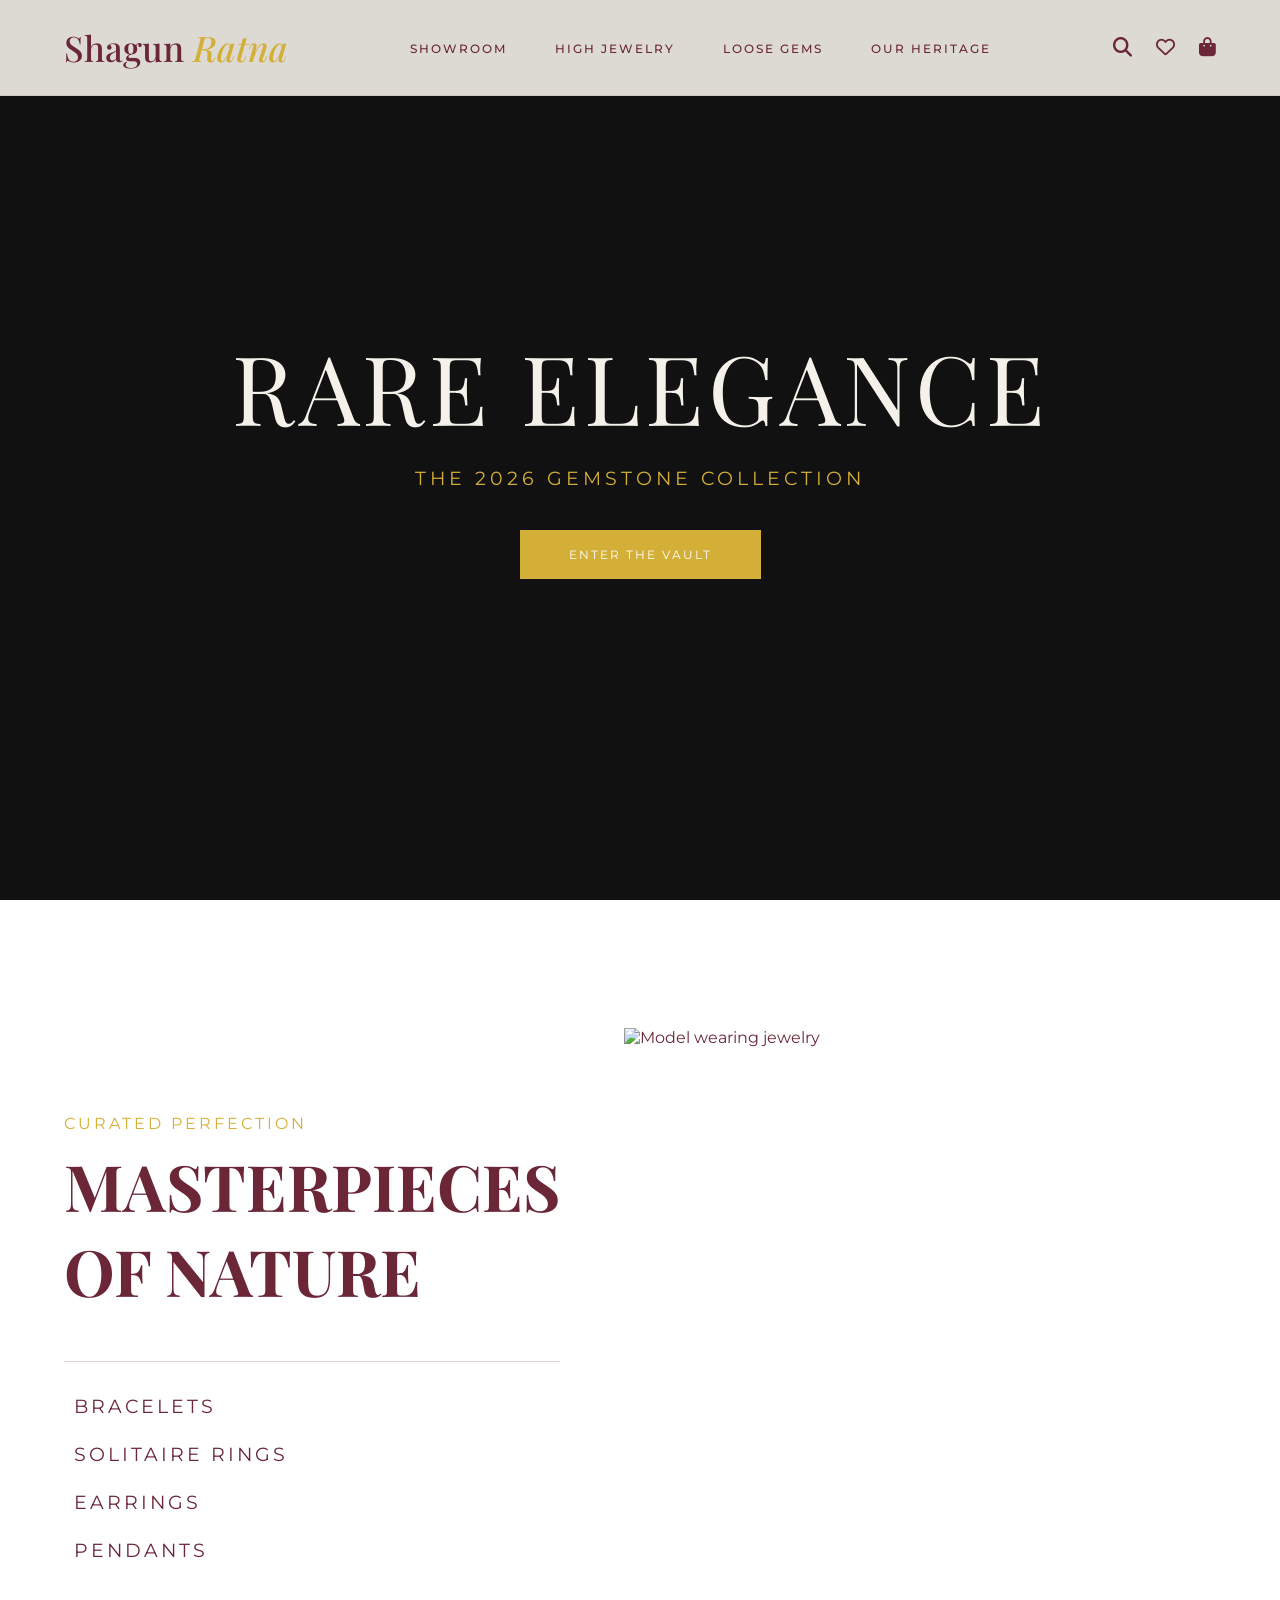
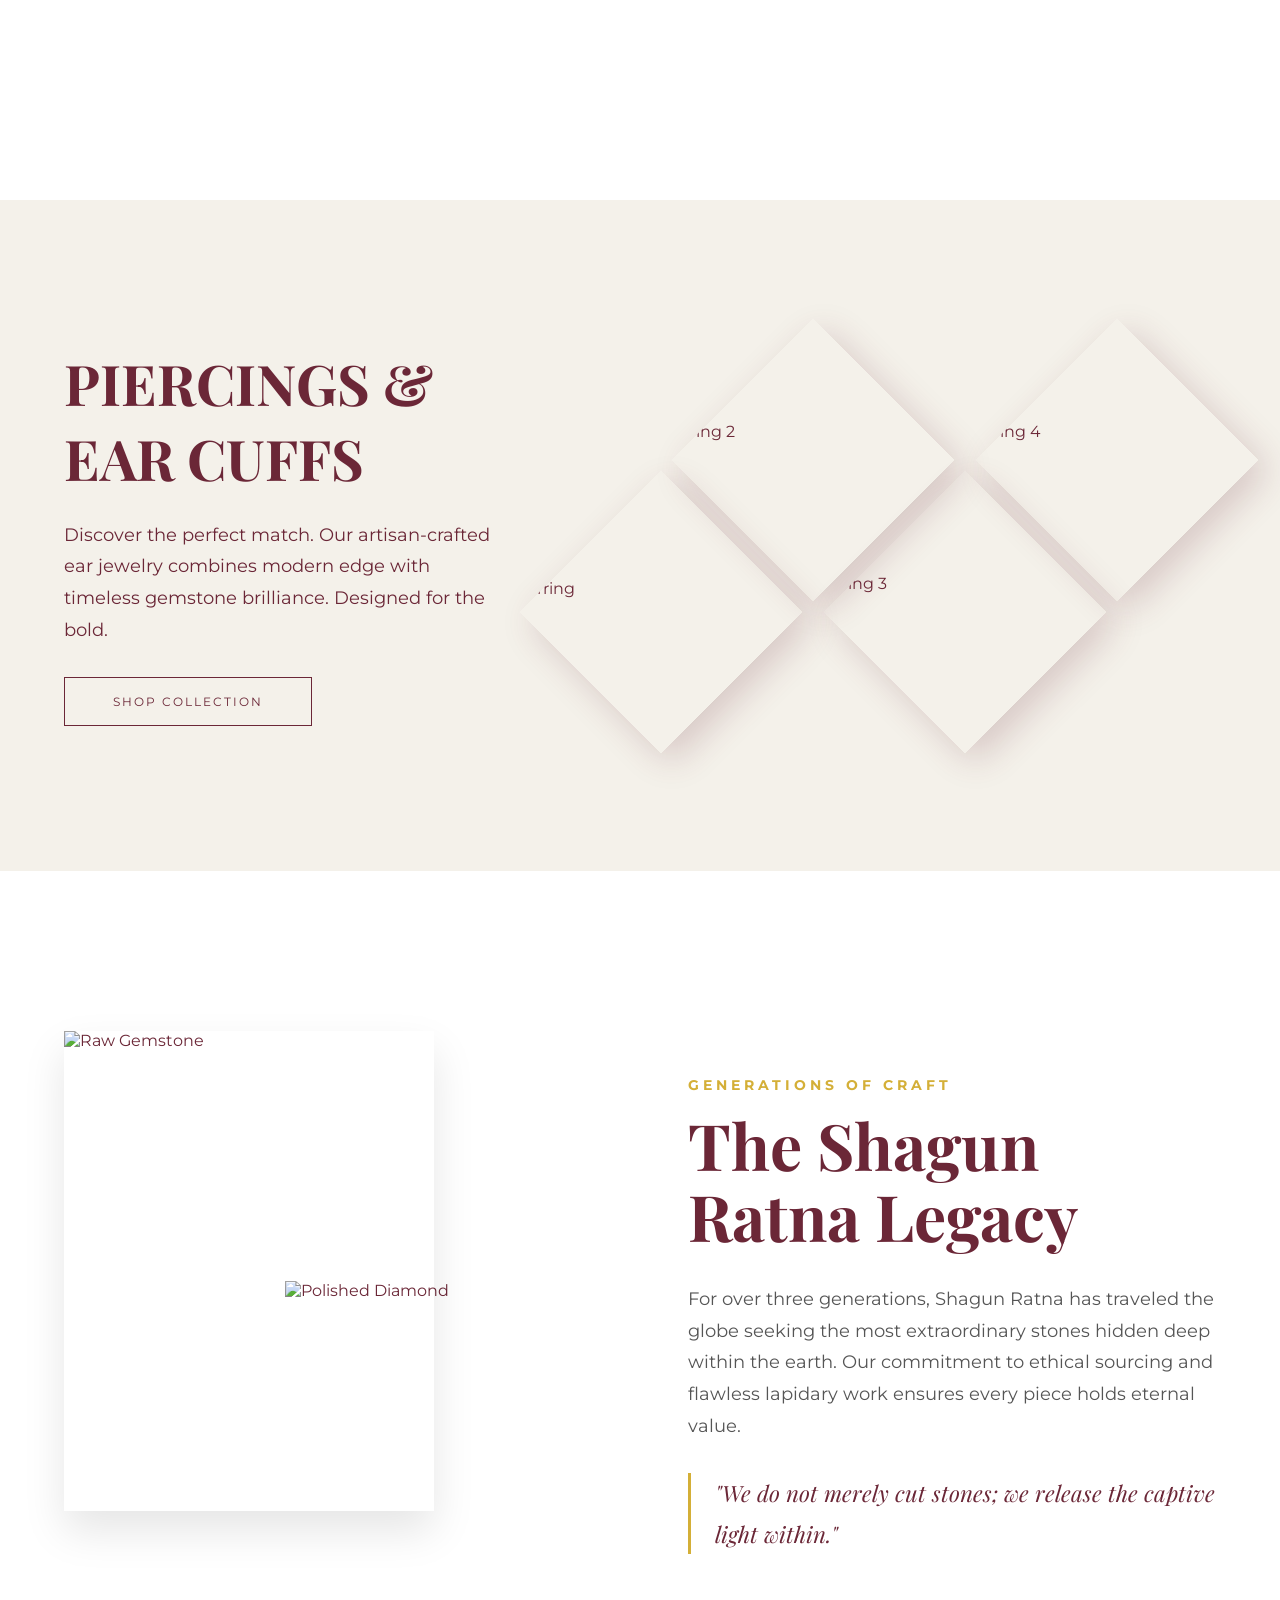
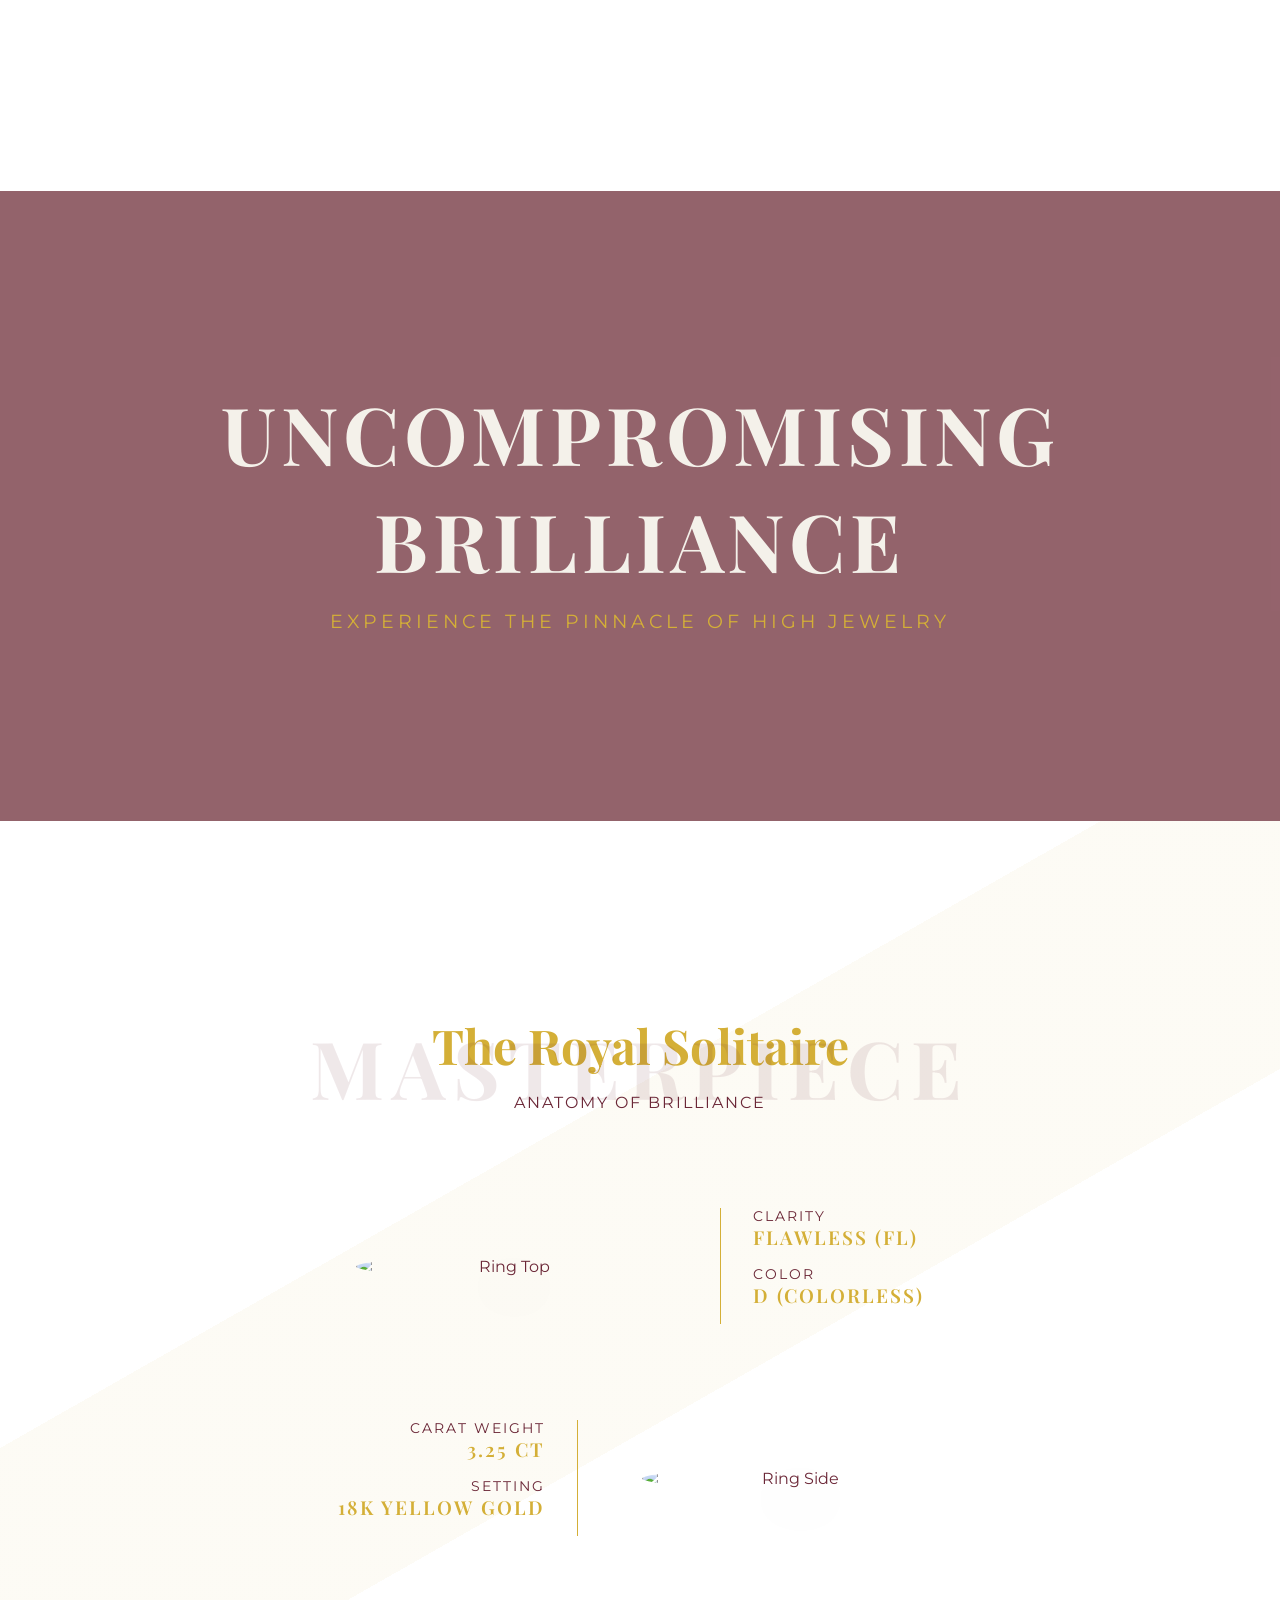
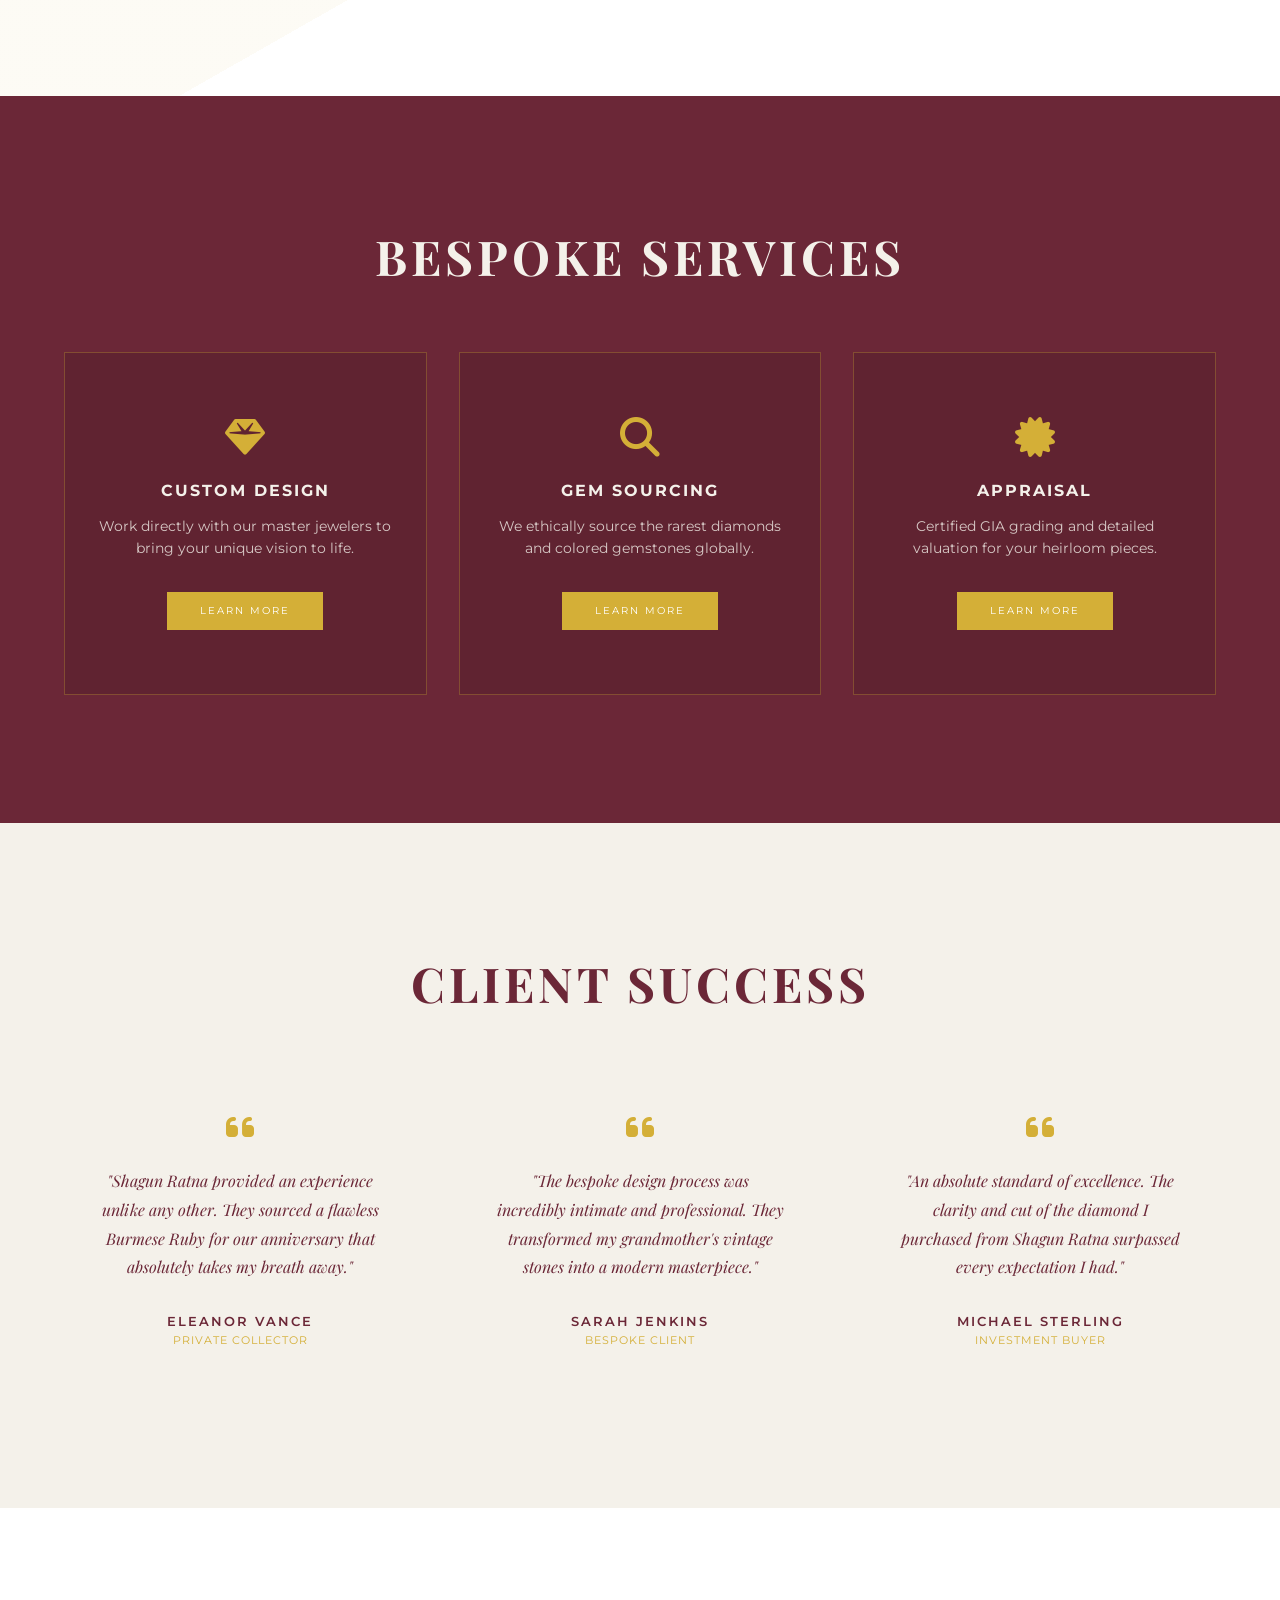
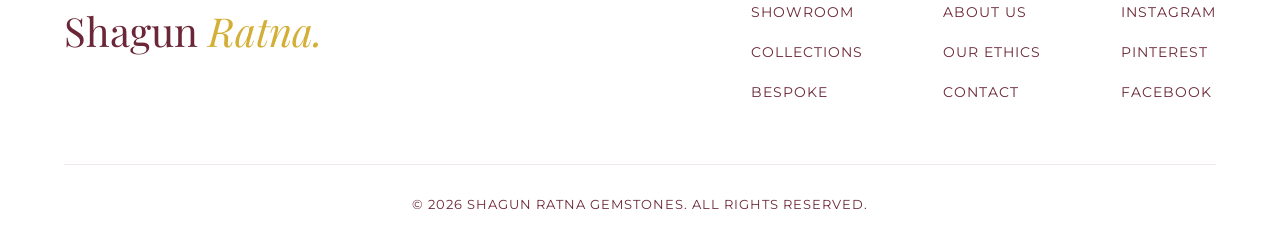
==== index.html @ 776c8cc4 "first commit" ====
<!DOCTYPE html>
<html lang="en">

<head>
    <meta charset="UTF-8">
    <meta name="viewport" content="width=device-width, initial-scale=1.0">
    <title>Shagun Ratna - High Jewelry & Gemstones</title>

    <link rel="preconnect" href="https://fonts.googleapis.com">
    <link rel="preconnect" href="https://fonts.gstatic.com" crossorigin>
    <link
        href="https://fonts.googleapis.com/css2?family=Montserrat:wght@300;400;500;600&family=Playfair+Display:ital,wght@0,400;0,500;0,600;1,400;1,500&display=swap"
        rel="stylesheet">

    <link rel="stylesheet" href="https://cdnjs.cloudflare.com/ajax/libs/font-awesome/6.4.0/css/all.min.css">

    <script src="https://cdnjs.cloudflare.com/ajax/libs/gsap/3.12.2/gsap.min.js"></script>
    <script src="https://cdnjs.cloudflare.com/ajax/libs/gsap/3.12.2/ScrollTrigger.min.js"></script>

    <style>
        /* --- 60-30-10 Color Variables --- */
        :root {
            --beige-60: #F4F1EA;
            /* 60% Backgrounds */
            --maroon-30: #6B2737;
            /* 30% Text, Overlays, Blocks */
            --gold-10: #D4AF37;
            /* 10% Accents, Lines, Highlights */
            --white: #FFFFFF;
            --black: #111111;
        }

        * {
            margin: 0;
            padding: 0;
            box-sizing: border-box;
        }

        body {
            font-family: 'Montserrat', sans-serif;
            background-color: var(--beige-60);
            color: var(--maroon-30);
            overflow-x: hidden;
            -webkit-font-smoothing: antialiased;
        }

        h1,
        h2,
        h3,
        h4,
        .serif {
            font-family: 'Playfair Display', serif;
        }

        /* --- Custom Scrollbar --- */
        ::-webkit-scrollbar {
            width: 8px;
        }

        ::-webkit-scrollbar-track {
            background: var(--beige-60);
        }

        ::-webkit-scrollbar-thumb {
            background: var(--maroon-30);
            border-radius: 4px;
        }

        /* --- Navigation --- */
        nav {
            position: fixed;
            top: 0;
            left: 0;
            width: 100%;
            display: flex;
            justify-content: space-between;
            align-items: center;
            padding: 1.5rem 4rem;
            z-index: 1000;
            background: rgba(244, 241, 234, 0.9);
            backdrop-filter: blur(10px);
            border-bottom: 1px solid rgba(107, 39, 55, 0.1);
            transition: all 0.4s ease;
        }

        .logo {
            font-size: 2.2rem;
            color: var(--maroon-30);
            text-decoration: none;
            font-weight: 500;
        }

        .logo span {
            color: var(--gold-10);
            font-style: italic;
        }

        .nav-links {
            display: flex;
            list-style: none;
            gap: 3rem;
        }

        .nav-links a {
            text-decoration: none;
            color: var(--maroon-30);
            font-size: 0.75rem;
            font-weight: 500;
            text-transform: uppercase;
            letter-spacing: 2px;
            transition: color 0.3s ease;
        }

        .nav-links a:hover {
            color: var(--gold-10);
        }

        .nav-icons {
            display: flex;
            gap: 1.5rem;
        }

        .nav-icons i {
            color: var(--maroon-30);
            cursor: pointer;
            font-size: 1.2rem;
            transition: color 0.3s ease;
        }

        .nav-icons i:hover {
            color: var(--gold-10);
        }

        /* --- Buttons --- */
        .btn {
            display: inline-block;
            padding: 1rem 3rem;
            text-decoration: none;
            font-size: 0.75rem;
            text-transform: uppercase;
            letter-spacing: 2px;
            transition: all 0.3s ease;
            cursor: pointer;
        }

        .btn-gold {
            background: var(--gold-10);
            color: var(--white);
            border: 1px solid var(--gold-10);
        }

        .btn-gold:hover {
            background: transparent;
            color: var(--gold-10);
        }

        .btn-outline {
            border: 1px solid var(--maroon-30);
            color: var(--maroon-30);
        }

        .btn-outline:hover {
            background: var(--maroon-30);
            color: var(--white);
        }

        /* --- Hero Section --- */
        .hero {
            position: relative;
            height: 100vh;
            width: 100vw;
            display: flex;
            align-items: center;
            justify-content: center;
            overflow: hidden;
            background-color: var(--black);
        }

        .hero-img {
            position: absolute;
            top: 0;
            left: 0;
            width: 100%;
            height: 100%;
            background-image: url('https://images.unsplash.com/photo-1596401057633-54a8fe8ef647?q=80&w=1920&auto=format&fit=crop');
            background-size: cover;
            background-position: center;
            opacity: 0.6;
        }

        .hero-content {
            position: relative;
            z-index: 10;
            text-align: center;
            color: var(--beige-60);
        }

        .hero-content h1 {
            font-size: 6rem;
            font-weight: 400;
            letter-spacing: 5px;
            margin-bottom: 1rem;
            text-transform: uppercase;
        }

        .hero-content p {
            font-size: 1.2rem;
            letter-spacing: 4px;
            margin-bottom: 2.5rem;
            color: var(--gold-10);
        }

        /* --- Section 1: Clean Editorial Categories --- */
        .editorial-intro {
            display: flex;
            padding: 8rem 4rem;
            height: 100vh;
            background: var(--white);
            align-items: center;
            gap: 4rem;
        }

        .ed-left {
            flex: 1;
        }

        .ed-left h2 {
            font-size: 4rem;
            margin-bottom: 2rem;
            color: var(--maroon-30);
            text-transform: uppercase;
        }

        .category-list {
            list-style: none;
            margin-top: 3rem;
            border-top: 1px solid rgba(107, 39, 55, 0.2);
            padding-top: 2rem;
        }

        .category-list li {
            margin-bottom: 1.5rem;
        }

        .category-list a {
            text-decoration: none;
            color: var(--maroon-30);
            font-size: 1.2rem;
            text-transform: uppercase;
            letter-spacing: 3px;
            transition: color 0.3s;
            display: flex;
            align-items: center;
            gap: 10px;
        }

        .category-list a::before {
            content: '';
            width: 0;
            height: 2px;
            background: var(--gold-10);
            transition: width 0.3s;
        }

        .category-list a:hover {
            color: var(--gold-10);
        }

        .category-list a:hover::before {
            width: 30px;
        }

        .ed-right {
            flex: 1.5;
            height: 100%;
            overflow: hidden;
            position: relative;
        }

        .ed-right img {
            width: 100%;
            height: 100%;
            object-fit: cover;
        }

        /* --- Section 2: Diamond Layout / Showroom --- */
        .diamond-section {
            padding: 8rem 4rem;
            background: var(--beige-60);
            display: flex;
            align-items: center;
            gap: 2rem;
            overflow: hidden;
        }

        .diamond-text {
            flex: 1;
            padding-right: 2rem;
        }

        .diamond-text h2 {
            font-size: 3.5rem;
            margin-bottom: 1.5rem;
            text-transform: uppercase;
        }

        .diamond-text p {
            font-size: 1.1rem;
            line-height: 1.8;
            margin-bottom: 2rem;
        }

        .diamond-grid {
            flex: 1.5;
            display: grid;
            grid-template-columns: repeat(3, 200px);
            grid-template-rows: repeat(2, 200px);
            gap: 15px;
            transform: rotate(-45deg);
            justify-content: center;
        }

        .d-item {
            width: 200px;
            height: 200px;
            overflow: hidden;
            position: relative;
            box-shadow: 0 15px 35px rgba(107, 39, 55, 0.2);
        }

        .d-item img {
            width: 150%;
            height: 150%;
            object-fit: cover;
            transform: rotate(45deg) translate(-20%, -20%);
            transition: transform 0.6s ease;
        }

        .d-item:hover img {
            transform: rotate(45deg) translate(-20%, -20%) scale(1.1);
        }

        .d-1 {
            grid-column: 1;
            grid-row: 1;
        }

        .d-2 {
            grid-column: 2;
            grid-row: 1;
        }

        .d-3 {
            grid-column: 2;
            grid-row: 2;
        }

        .d-4 {
            grid-column: 3;
            grid-row: 2;
        }

        /* --- NEW SECTION: Heritage / Storytelling --- */
        .heritage-section {
            padding: 10rem 4rem;
            background: var(--white);
            display: flex;
            align-items: center;
            gap: 6rem;
            position: relative;
        }

        .heritage-images {
            flex: 1;
            position: relative;
            height: 600px;
        }

        .heritage-img-1 {
            width: 70%;
            height: 80%;
            object-fit: cover;
            position: absolute;
            top: 0;
            left: 0;
            z-index: 2;
            box-shadow: 0 20px 40px rgba(0, 0, 0, 0.1);
        }

        .heritage-img-2 {
            width: 60%;
            height: 70%;
            object-fit: cover;
            position: absolute;
            bottom: -10%;
            right: 0;
            z-index: 1;
            border: 10px solid var(--white);
        }

        .heritage-text {
            flex: 1;
        }

        .heritage-text h4 {
            color: var(--gold-10);
            text-transform: uppercase;
            letter-spacing: 4px;
            margin-bottom: 1rem;
            font-family: 'Montserrat', sans-serif;
            font-size: 0.9rem;
        }

        .heritage-text h2 {
            font-size: 4rem;
            color: var(--maroon-30);
            margin-bottom: 2rem;
            line-height: 1.1;
        }

        .heritage-text p {
            font-size: 1.1rem;
            line-height: 1.8;
            margin-bottom: 2rem;
            color: #555;
        }

        .heritage-text p:last-of-type {
            font-family: 'Playfair Display', serif;
            font-style: italic;
            font-size: 1.4rem;
            color: var(--maroon-30);
            border-left: 3px solid var(--gold-10);
            padding-left: 1.5rem;
        }

        /* --- NEW SECTION: Parallax Full Width Banner --- */
        .parallax-banner {
            position: relative;
            width: 100vw;
            height: 70vh;
            background-image: url('https://images.unsplash.com/photo-1574634534894-89d7576c8259?q=80&w=1920&auto=format&fit=crop');
            background-attachment: fixed;
            background-size: cover;
            background-position: center;
            display: flex;
            align-items: center;
            justify-content: center;
            text-align: center;
        }

        .parallax-banner::before {
            content: '';
            position: absolute;
            top: 0;
            left: 0;
            width: 100%;
            height: 100%;
            background: rgba(107, 39, 55, 0.7);
            /* Maroon 30% overlay */
        }

        .parallax-content {
            position: relative;
            z-index: 2;
            color: var(--beige-60);
            padding: 0 2rem;
        }

        .parallax-content h2 {
            font-size: 5rem;
            letter-spacing: 5px;
            text-transform: uppercase;
            margin-bottom: 1rem;
        }

        .parallax-content p {
            font-family: 'Montserrat', sans-serif;
            font-size: 1.2rem;
            letter-spacing: 4px;
            color: var(--gold-10);
            text-transform: uppercase;
        }

        /* --- Section 3: Timeline / Anatomy Layout --- */
        .anatomy-section {
            background: var(--white);
            padding: 10rem 4rem;
            position: relative;
            text-align: center;
            overflow: hidden;
        }

        .anatomy-section::before {
            content: '';
            position: absolute;
            top: 0;
            left: -10%;
            width: 120%;
            height: 100%;
            background: linear-gradient(to bottom right, transparent 40%, rgba(212, 175, 55, 0.05) 40%, rgba(212, 175, 55, 0.05) 60%, transparent 60%);
            z-index: 1;
            pointer-events: none;
        }

        .anatomy-content {
            position: relative;
            z-index: 2;
            max-width: 1000px;
            margin: 0 auto;
        }

        .anatomy-header h2 {
            font-size: 5rem;
            color: var(--maroon-30);
            text-transform: uppercase;
            letter-spacing: 8px;
            opacity: 0.1;
            position: absolute;
            top: 0;
            left: 50%;
            transform: translateX(-50%);
            width: 100%;
        }

        .anatomy-header h3 {
            font-size: 3rem;
            margin-top: 2rem;
            color: var(--gold-10);
        }

        .ring-showcase {
            display: flex;
            flex-direction: column;
            align-items: center;
            gap: 6rem;
            margin-top: 6rem;
        }

        .ring-block {
            display: flex;
            align-items: center;
            justify-content: center;
            gap: 4rem;
            width: 100%;
        }

        .ring-block img {
            width: 300px;
            filter: drop-shadow(0 20px 30px rgba(0, 0, 0, 0.1));
        }

        .specs {
            text-align: left;
            font-size: 0.85rem;
            letter-spacing: 2px;
            text-transform: uppercase;
            border-left: 1px solid var(--gold-10);
            padding-left: 2rem;
        }

        .specs div {
            margin-bottom: 1rem;
        }

        .specs span {
            display: block;
            color: var(--gold-10);
            font-weight: 600;
            font-size: 1.2rem;
            font-family: 'Playfair Display', serif;
        }

        /* --- Section 4: Structured Services Grid --- */
        .services-section {
            padding: 8rem 4rem;
            background-color: var(--maroon-30);
            color: var(--beige-60);
            position: relative;
        }

        .services-section h2 {
            text-align: center;
            font-size: 3rem;
            margin-bottom: 4rem;
            color: var(--beige-60);
            text-transform: uppercase;
            letter-spacing: 4px;
        }

        .services-grid {
            display: grid;
            grid-template-columns: repeat(3, 1fr);
            gap: 2rem;
            max-width: 1200px;
            margin: 0 auto;
        }

        .service-card {
            border: 1px solid rgba(212, 175, 55, 0.3);
            padding: 4rem 2rem;
            text-align: center;
            transition: all 0.4s ease;
            background: rgba(0, 0, 0, 0.1);
        }

        .service-card:hover {
            border-color: var(--gold-10);
            transform: translateY(-10px);
            background: rgba(0, 0, 0, 0.2);
        }

        .service-card i {
            font-size: 2.5rem;
            color: var(--gold-10);
            margin-bottom: 1.5rem;
        }

        .service-card h4 {
            font-family: 'Montserrat', sans-serif;
            font-size: 1rem;
            letter-spacing: 2px;
            text-transform: uppercase;
            margin-bottom: 1rem;
        }

        .service-card p {
            font-size: 0.85rem;
            line-height: 1.6;
            opacity: 0.8;
            margin-bottom: 2rem;
        }

        /* --- NEW SECTION: Testimonials / Client Success --- */
        .testimonial-section {
            padding: 8rem 4rem;
            background: var(--beige-60);
            text-align: center;
        }

        .testimonial-section h2 {
            font-size: 3rem;
            color: var(--maroon-30);
            text-transform: uppercase;
            letter-spacing: 4px;
            margin-bottom: 4rem;
        }

        .testi-grid {
            display: grid;
            grid-template-columns: repeat(3, 1fr);
            gap: 3rem;
            max-width: 1200px;
            margin: 0 auto;
        }

        .testi-card {
            padding: 2rem;
            position: relative;
        }

        .testi-card i {
            font-size: 2rem;
            color: var(--gold-10);
            margin-bottom: 1.5rem;
        }

        .testi-card p {
            font-size: 1rem;
            line-height: 1.8;
            color: var(--maroon-30);
            font-family: 'Playfair Display', serif;
            font-style: italic;
            margin-bottom: 2rem;
        }

        .testi-card h5 {
            font-family: 'Montserrat', sans-serif;
            font-size: 0.8rem;
            text-transform: uppercase;
            letter-spacing: 2px;
            color: var(--maroon-30);
            font-weight: 600;
        }

        .testi-card span {
            font-size: 0.7rem;
            color: var(--gold-10);
            text-transform: uppercase;
            letter-spacing: 1px;
        }

        /* --- Footer --- */
        footer {
            background-color: var(--white);
            padding: 6rem 4rem 2rem 4rem;
        }

        .footer-top {
            display: flex;
            justify-content: space-between;
            margin-bottom: 4rem;
        }

        .footer-logo {
            font-size: 2.5rem;
            color: var(--maroon-30);
        }

        .footer-logo span {
            color: var(--gold-10);
            font-style: italic;
            font-family: 'Playfair Display', serif;
        }

        .footer-links {
            display: flex;
            gap: 5rem;
        }

        .link-column {
            display: flex;
            flex-direction: column;
            gap: 1.5rem;
        }

        .link-column a {
            text-decoration: none;
            color: var(--maroon-30);
            font-size: 0.85rem;
            text-transform: uppercase;
            letter-spacing: 1px;
            transition: color 0.3s;
        }

        .link-column a:hover {
            color: var(--gold-10);
        }

        .footer-bottom {
            text-align: center;
            padding-top: 2rem;
            border-top: 1px solid rgba(107, 39, 55, 0.1);
            font-size: 0.8rem;
            letter-spacing: 1px;
            text-transform: uppercase;
        }
    </style>
</head>

<body>

    <nav class="nav-bar">
        <a href="#" class="logo serif">Shagun <span>Ratna</span></a>
        <ul class="nav-links">
            <li><a href="#">Showroom</a></li>
            <li><a href="#">High Jewelry</a></li>
            <li><a href="#">Loose Gems</a></li>
            <li><a href="#">Our Heritage</a></li>
        </ul>
        <div class="nav-icons">
            <i class="fas fa-search"></i>
            <i class="far fa-heart"></i>
            <i class="fas fa-shopping-bag"></i>
        </div>
    </nav>

    <section class="hero">
        <div class="hero-img gs-hero-img"></div>
        <div class="hero-content">
            <h1 class="gs-hero-text">Rare Elegance</h1>
            <p class="gs-hero-text">THE 2026 GEMSTONE COLLECTION</p>
            <a href="#" class="btn btn-gold gs-hero-text">Enter the Vault</a>
        </div>
    </section>

    <section class="editorial-intro">
        <div class="ed-left">
            <p style="text-transform: uppercase; letter-spacing: 3px; color: var(--gold-10); margin-bottom: 10px;"
                class="gs-rev">Curated Perfection</p>
            <h2 class="gs-rev">Masterpieces<br>of Nature</h2>
            <ul class="category-list">
                <li class="gs-rev"><a href="#">Bracelets</a></li>
                <li class="gs-rev"><a href="#">Solitaire Rings</a></li>
                <li class="gs-rev"><a href="#">Earrings</a></li>
                <li class="gs-rev"><a href="#">Pendants</a></li>
            </ul>
        </div>
        <div class="ed-right gs-img-scale">
            <img src="https://images.unsplash.com/photo-1599643478514-4a820cbf311e?q=80&w=1000&auto=format&fit=crop"
                alt="Model wearing jewelry">
        </div>
    </section>

    <section class="diamond-section">
        <div class="diamond-text">
            <h2 class="gs-rev">Piercings & <br>Ear Cuffs</h2>
            <p class="gs-rev">Discover the perfect match. Our artisan-crafted ear jewelry combines modern edge with
                timeless gemstone brilliance. Designed for the bold.</p>
            <a href="#" class="btn btn-outline gs-rev">Shop Collection</a>
        </div>
        <div class="diamond-grid">
            <div class="d-item d-1 gs-diamond"><img
                    src="https://images.unsplash.com/photo-1602751584552-8ba73aad10e1?q=80&w=600&auto=format&fit=crop"
                    alt="Earring"></div>
            <div class="d-item d-2 gs-diamond"><img
                    src="https://images.unsplash.com/photo-1611591437281-460bfbe1220a?q=80&w=600&auto=format&fit=crop"
                    alt="Earring 2"></div>
            <div class="d-item d-3 gs-diamond"><img
                    src="https://images.unsplash.com/photo-1535632066927-ab7c9ab60908?q=80&w=600&auto=format&fit=crop"
                    alt="Earring 3"></div>
            <div class="d-item d-4 gs-diamond"><img
                    src="https://images.unsplash.com/photo-1610427928236-4c4d5ab70b8a?q=80&w=600&auto=format&fit=crop"
                    alt="Earring 4"></div>
        </div>
    </section>

    <section class="heritage-section">
        <div class="heritage-images">
            <img src="https://images.unsplash.com/photo-1563403310-721665a50787?q=80&w=600&auto=format&fit=crop"
                alt="Raw Gemstone" class="heritage-img-1 gs-scrub-y">
            <img src="https://images.unsplash.com/photo-1605342415124-74c72d56a738?q=80&w=600&auto=format&fit=crop"
                alt="Polished Diamond" class="heritage-img-2 gs-scrub-y-fast">
        </div>
        <div class="heritage-text">
            <h4 class="gs-rev">Generations of Craft</h4>
            <h2 class="serif gs-rev">The Shagun Ratna Legacy</h2>
            <p class="gs-rev">For over three generations, Shagun Ratna has traveled the globe seeking the most
                extraordinary stones hidden deep within the earth. Our commitment to ethical sourcing and flawless
                lapidary work ensures every piece holds eternal value.</p>
            <p class="gs-rev">"We do not merely cut stones; we release the captive light within."</p>
        </div>
    </section>

    <section class="parallax-banner">
        <div class="parallax-content">
            <h2 class="serif gs-parallax-scale">Uncompromising Brilliance</h2>
            <p class="gs-rev">Experience the pinnacle of high jewelry</p>
        </div>
    </section>

    <section class="anatomy-section">
        <div class="anatomy-content">
            <div class="anatomy-header">
                <h2>MASTERPIECE</h2>
                <h3 class="serif gs-rev">The Royal Solitaire</h3>
                <p style="margin-top: 1rem; letter-spacing: 2px; text-transform: uppercase;" class="gs-rev">Anatomy of
                    Brilliance</p>
            </div>

            <div class="ring-showcase">
                <div class="ring-block">
                    <img src="https://images.unsplash.com/photo-1605100804763-247f6612d544?q=80&w=600&auto=format&fit=crop"
                        alt="Ring Top" class="gs-scrub-img" style="border-radius: 50%;">
                    <div class="specs gs-scrub-text">
                        <div>Clarity <span>Flawless (FL)</span></div>
                        <div>Color <span>D (Colorless)</span></div>
                    </div>
                </div>

                <div class="ring-block" style="flex-direction: row-reverse;">
                    <img src="https://images.unsplash.com/photo-1598560917505-59a3ad559071?q=80&w=600&auto=format&fit=crop"
                        alt="Ring Side" class="gs-scrub-img" style="border-radius: 50%;">
                    <div class="specs gs-scrub-text"
                        style="border-left: none; border-right: 1px solid var(--gold-10); padding-left: 0; padding-right: 2rem; text-align: right;">
                        <div>Carat Weight <span>3.25 ct</span></div>
                        <div>Setting <span>18k Yellow Gold</span></div>
                    </div>
                </div>
            </div>
        </div>
    </section>

    <section class="services-section">
        <h2 class="serif gs-rev">Bespoke Services</h2>
        <div class="services-grid">
            <div class="service-card gs-card">
                <i class="fas fa-gem"></i>
                <h4>Custom Design</h4>
                <p>Work directly with our master jewelers to bring your unique vision to life.</p>
                <a href="#" class="btn btn-gold" style="padding: 0.8rem 2rem; font-size: 0.6rem;">Learn More</a>
            </div>
            <div class="service-card gs-card">
                <i class="fas fa-search"></i>
                <h4>Gem Sourcing</h4>
                <p>We ethically source the rarest diamonds and colored gemstones globally.</p>
                <a href="#" class="btn btn-gold" style="padding: 0.8rem 2rem; font-size: 0.6rem;">Learn More</a>
            </div>
            <div class="service-card gs-card">
                <i class="fas fa-certificate"></i>
                <h4>Appraisal</h4>
                <p>Certified GIA grading and detailed valuation for your heirloom pieces.</p>
                <a href="#" class="btn btn-gold" style="padding: 0.8rem 2rem; font-size: 0.6rem;">Learn More</a>
            </div>
        </div>
    </section>

    <section class="testimonial-section">
        <h2 class="serif gs-rev">Client Success</h2>
        <div class="testi-grid">
            <div class="testi-card gs-rev">
                <i class="fas fa-quote-left"></i>
                <p>"Shagun Ratna provided an experience unlike any other. They sourced a flawless Burmese Ruby for our
                    anniversary that absolutely takes my breath away."</p>
                <h5>Eleanor Vance</h5>
                <span>Private Collector</span>
            </div>
            <div class="testi-card gs-rev">
                <i class="fas fa-quote-left"></i>
                <p>"The bespoke design process was incredibly intimate and professional. They transformed my
                    grandmother's vintage stones into a modern masterpiece."</p>
                <h5>Sarah Jenkins</h5>
                <span>Bespoke Client</span>
            </div>
            <div class="testi-card gs-rev">
                <i class="fas fa-quote-left"></i>
                <p>"An absolute standard of excellence. The clarity and cut of the diamond I purchased from Shagun Ratna
                    surpassed every expectation I had."</p>
                <h5>Michael Sterling</h5>
                <span>Investment Buyer</span>
            </div>
        </div>
    </section>

    <footer>
        <div class="footer-top">
            <div class="footer-logo serif">Shagun <span>Ratna.</span></div>
            <div class="footer-links">
                <div class="link-column">
                    <a href="#">Showroom</a><a href="#">Collections</a><a href="#">Bespoke</a>
                </div>
                <div class="link-column">
                    <a href="#">About Us</a><a href="#">Our Ethics</a><a href="#">Contact</a>
                </div>
                <div class="link-column">
                    <a href="#">Instagram</a><a href="#">Pinterest</a><a href="#">Facebook</a>
                </div>
            </div>
        </div>
        <div class="footer-bottom">© 2026 Shagun Ratna Gemstones. All Rights Reserved.</div>
    </footer>

    <script>
        document.addEventListener("DOMContentLoaded", () => {
            gsap.registerPlugin(ScrollTrigger);

            // --- Navigation Shrink on Scroll ---
            ScrollTrigger.create({
                start: "top -80",
                end: 99999,
                toggleClass: { className: "nav-scrolled", targets: "nav" },
                onUpdate: (self) => {
                    const nav = document.querySelector('nav');
                    if (self.isActive) {
                        nav.style.padding = "1rem 4rem";
                        nav.style.boxShadow = "0 5px 20px rgba(0,0,0,0.05)";
                    } else {
                        nav.style.padding = "1.5rem 4rem";
                        nav.style.boxShadow = "none";
                    }
                }
            });

            // --- Hero Entrance ---
            const tlHero = gsap.timeline();
            tlHero.from(".gs-hero-img", { scale: 1.1, duration: 2, ease: "power2.out" })
                .from(".gs-hero-text", { y: 30, opacity: 0, duration: 1, stagger: 0.2, ease: "power3.out" }, "-=1.5");

            // --- Standard Fade/Slide up (REVERSE ON SCROLL UP) ---
            gsap.utils.toArray(".gs-rev").forEach(el => {
                gsap.from(el, {
                    scrollTrigger: {
                        trigger: el,
                        start: "top 85%",
                        toggleActions: "play reverse play reverse" // The magic line for reverse on scroll up
                    },
                    y: 40, opacity: 0, duration: 0.8, ease: "power2.out"
                });
            });

            // --- Image Scale Reveal ---
            gsap.from(".gs-img-scale img", {
                scrollTrigger: {
                    trigger: ".editorial-intro",
                    start: "top 70%",
                    toggleActions: "play reverse play reverse"
                },
                scale: 1.2, opacity: 0, duration: 1.2, ease: "power3.out"
            });

            // --- Diamond Grid Animation ---
            gsap.from(".gs-diamond", {
                scrollTrigger: {
                    trigger: ".diamond-grid",
                    start: "top 75%",
                    toggleActions: "play reverse play reverse"
                },
                scale: 0.5, opacity: 0, duration: 0.8, stagger: 0.15, ease: "back.out(1.2)"
            });

            // --- Heritage Parallax Image Scrub ---
            gsap.from(".gs-scrub-y", {
                scrollTrigger: {
                    trigger: ".heritage-section",
                    start: "top bottom",
                    end: "bottom top",
                    scrub: 1
                },
                y: -100
            });
            gsap.from(".gs-scrub-y-fast", {
                scrollTrigger: {
                    trigger: ".heritage-section",
                    start: "top bottom",
                    end: "bottom top",
                    scrub: 1.5
                },
                y: -150
            });

            // --- Parallax Banner Text Scale ---
            gsap.from(".gs-parallax-scale", {
                scrollTrigger: {
                    trigger: ".parallax-banner",
                    start: "top 80%",
                    toggleActions: "play reverse play reverse"
                },
                scale: 0.8, opacity: 0, duration: 1, ease: "power3.out"
            });

            // --- Anatomy Parallax / Scrub ---
            gsap.utils.toArray(".gs-scrub-img").forEach(img => {
                gsap.from(img, {
                    scrollTrigger: {
                        trigger: img,
                        start: "top 90%",
                        end: "bottom 20%",
                        scrub: 1
                    },
                    y: 100, rotation: -15, opacity: 0.2
                });
            });

            gsap.utils.toArray(".gs-scrub-text").forEach(text => {
                gsap.from(text, {
                    scrollTrigger: {
                        trigger: text,
                        start: "top 90%",
                        end: "bottom 30%",
                        scrub: 1
                    },
                    x: (i, el) => el.style.textAlign === "right" ? -50 : 50,
                    opacity: 0
                });
            });

            // --- Services Cards ---
            gsap.from(".gs-card", {
                scrollTrigger: {
                    trigger: ".services-section",
                    start: "top 75%",
                    toggleActions: "play reverse play reverse"
                },
                y: 50, opacity: 0, duration: 0.6, stagger: 0.2, ease: "power2.out"
            });
        });
    </script>
</body>

</html>
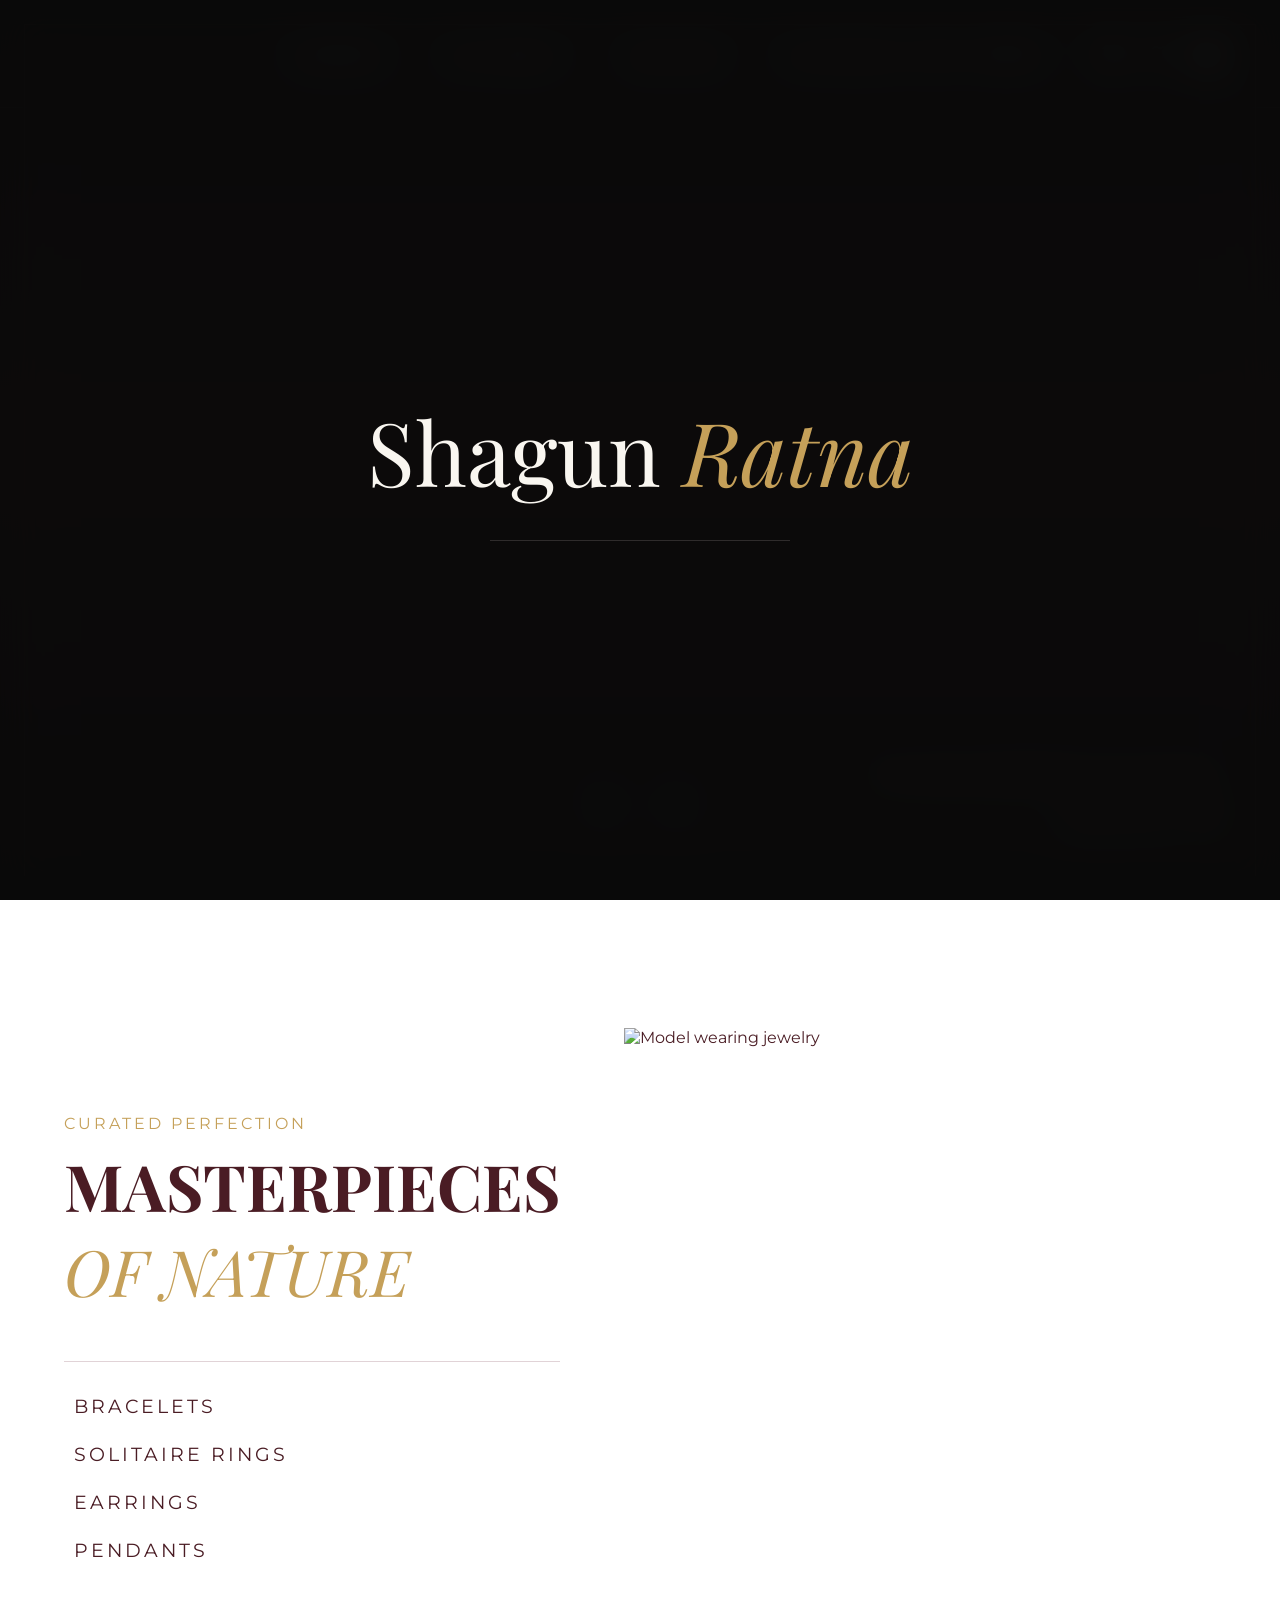
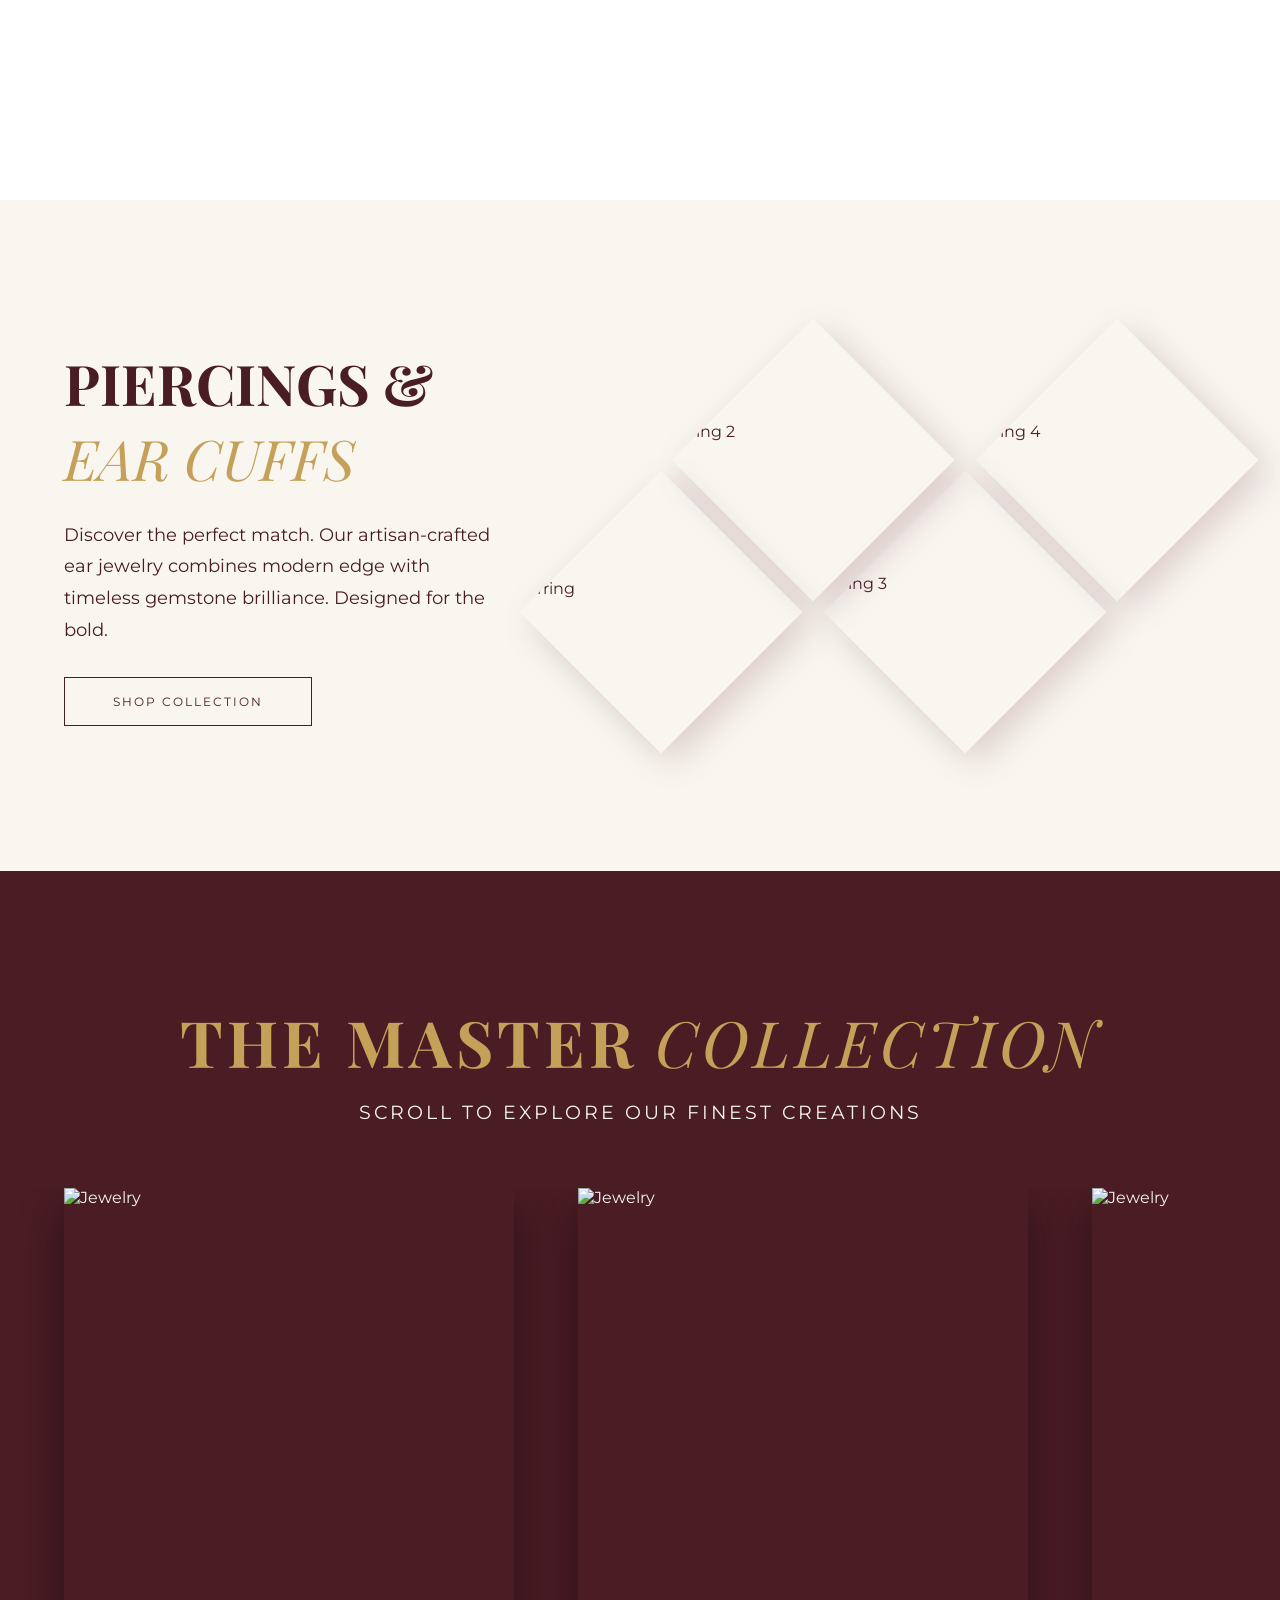
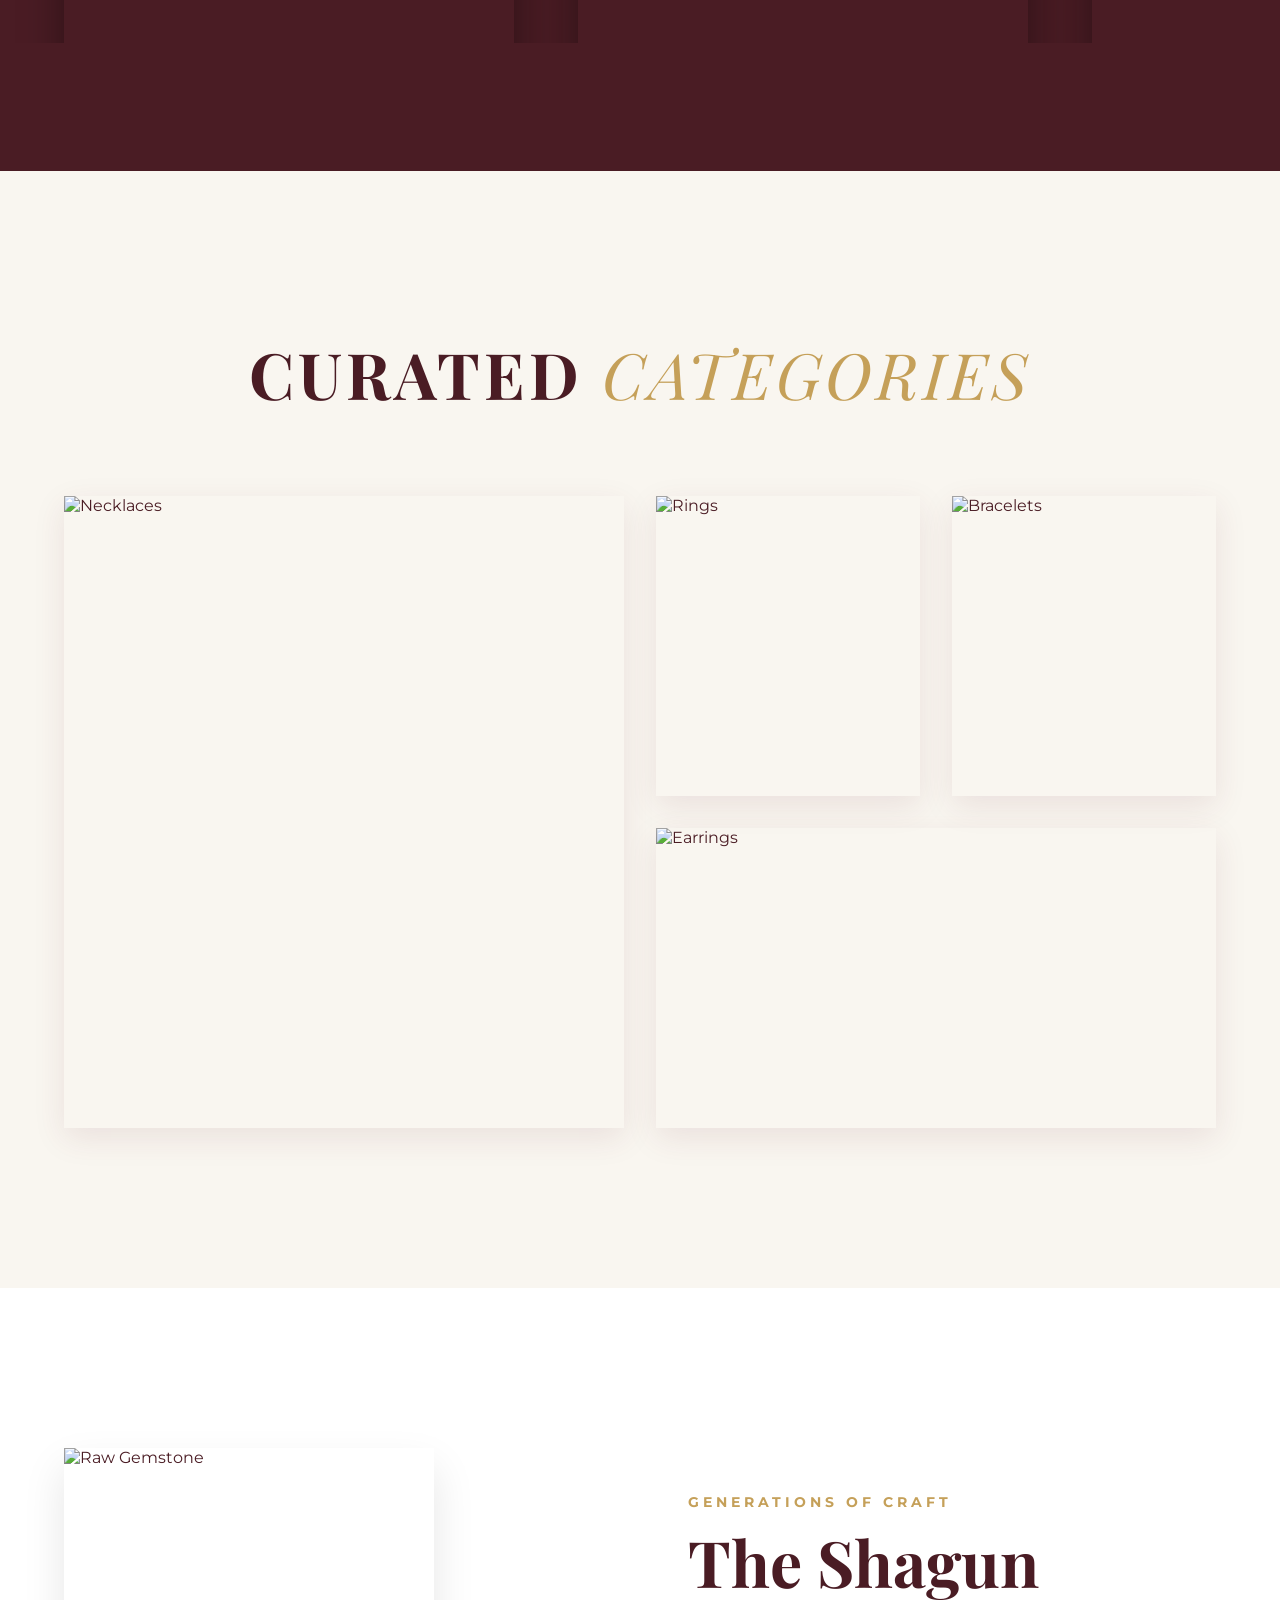
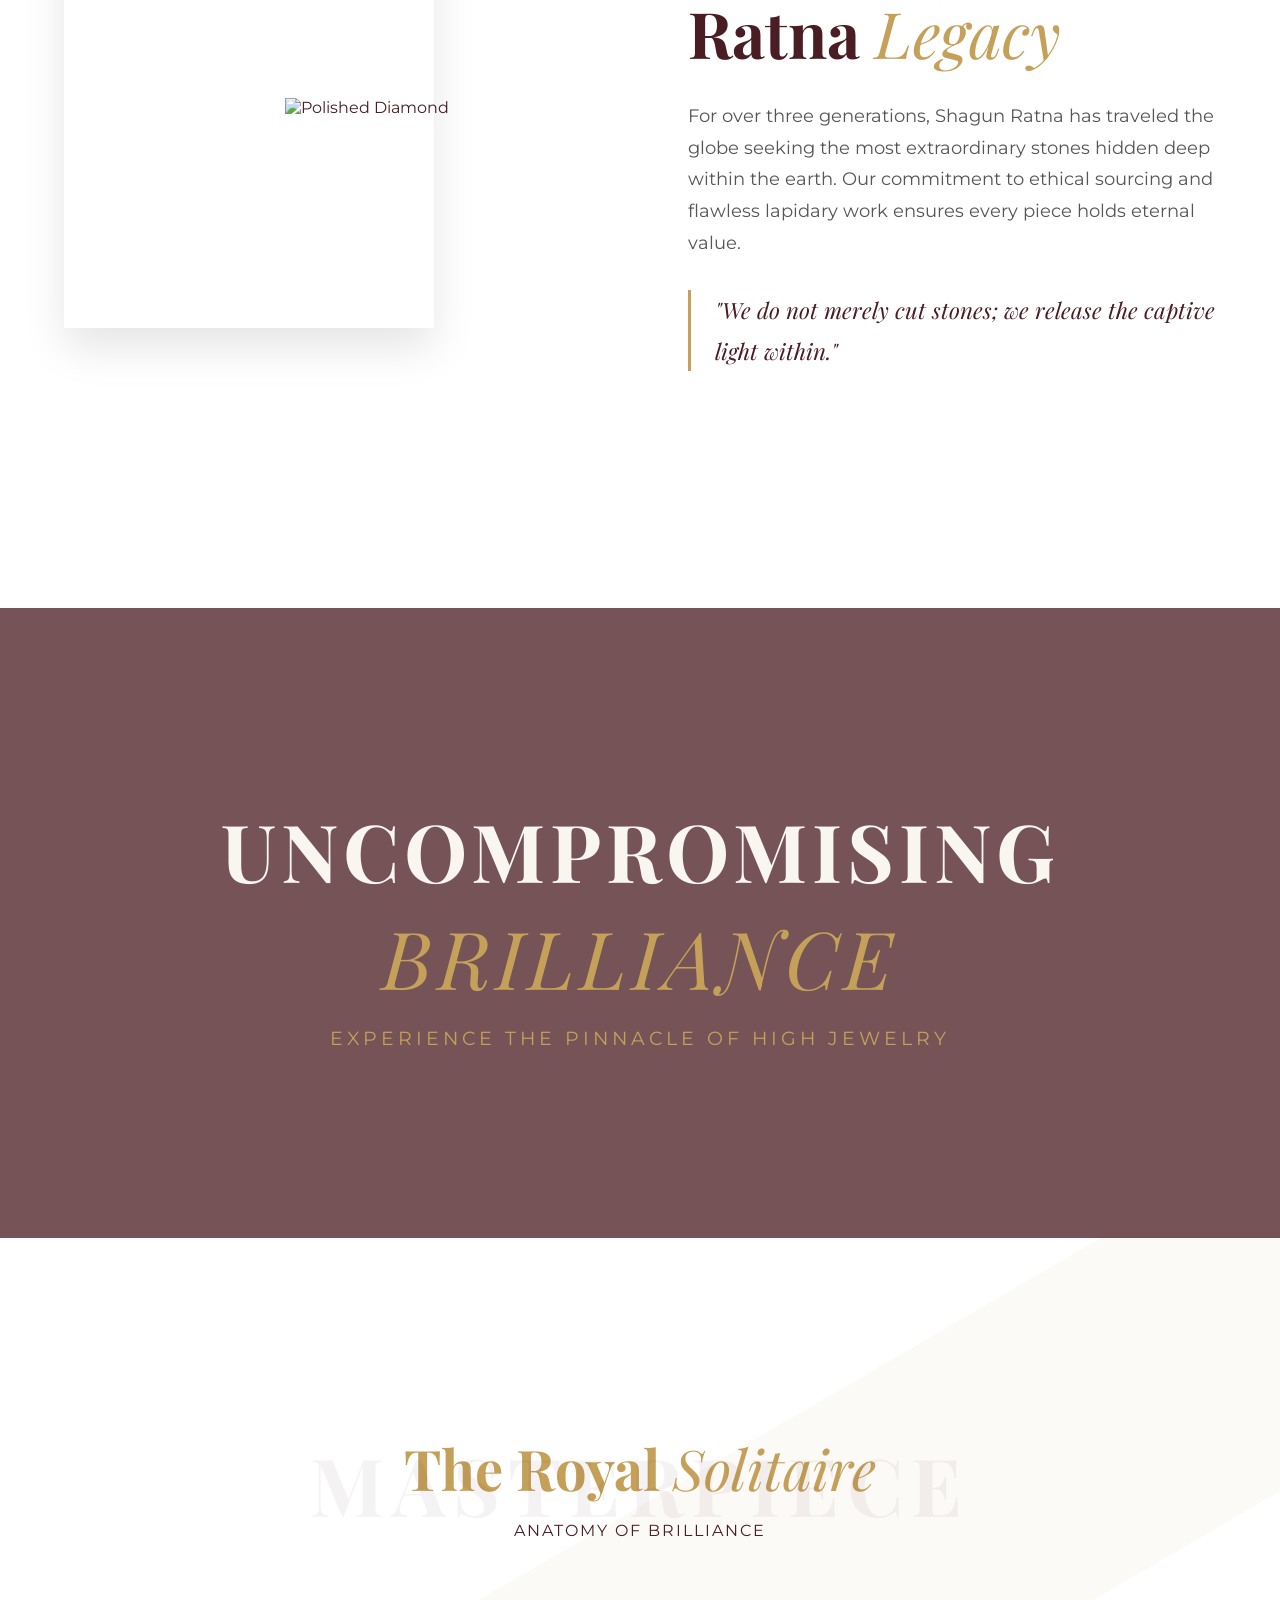
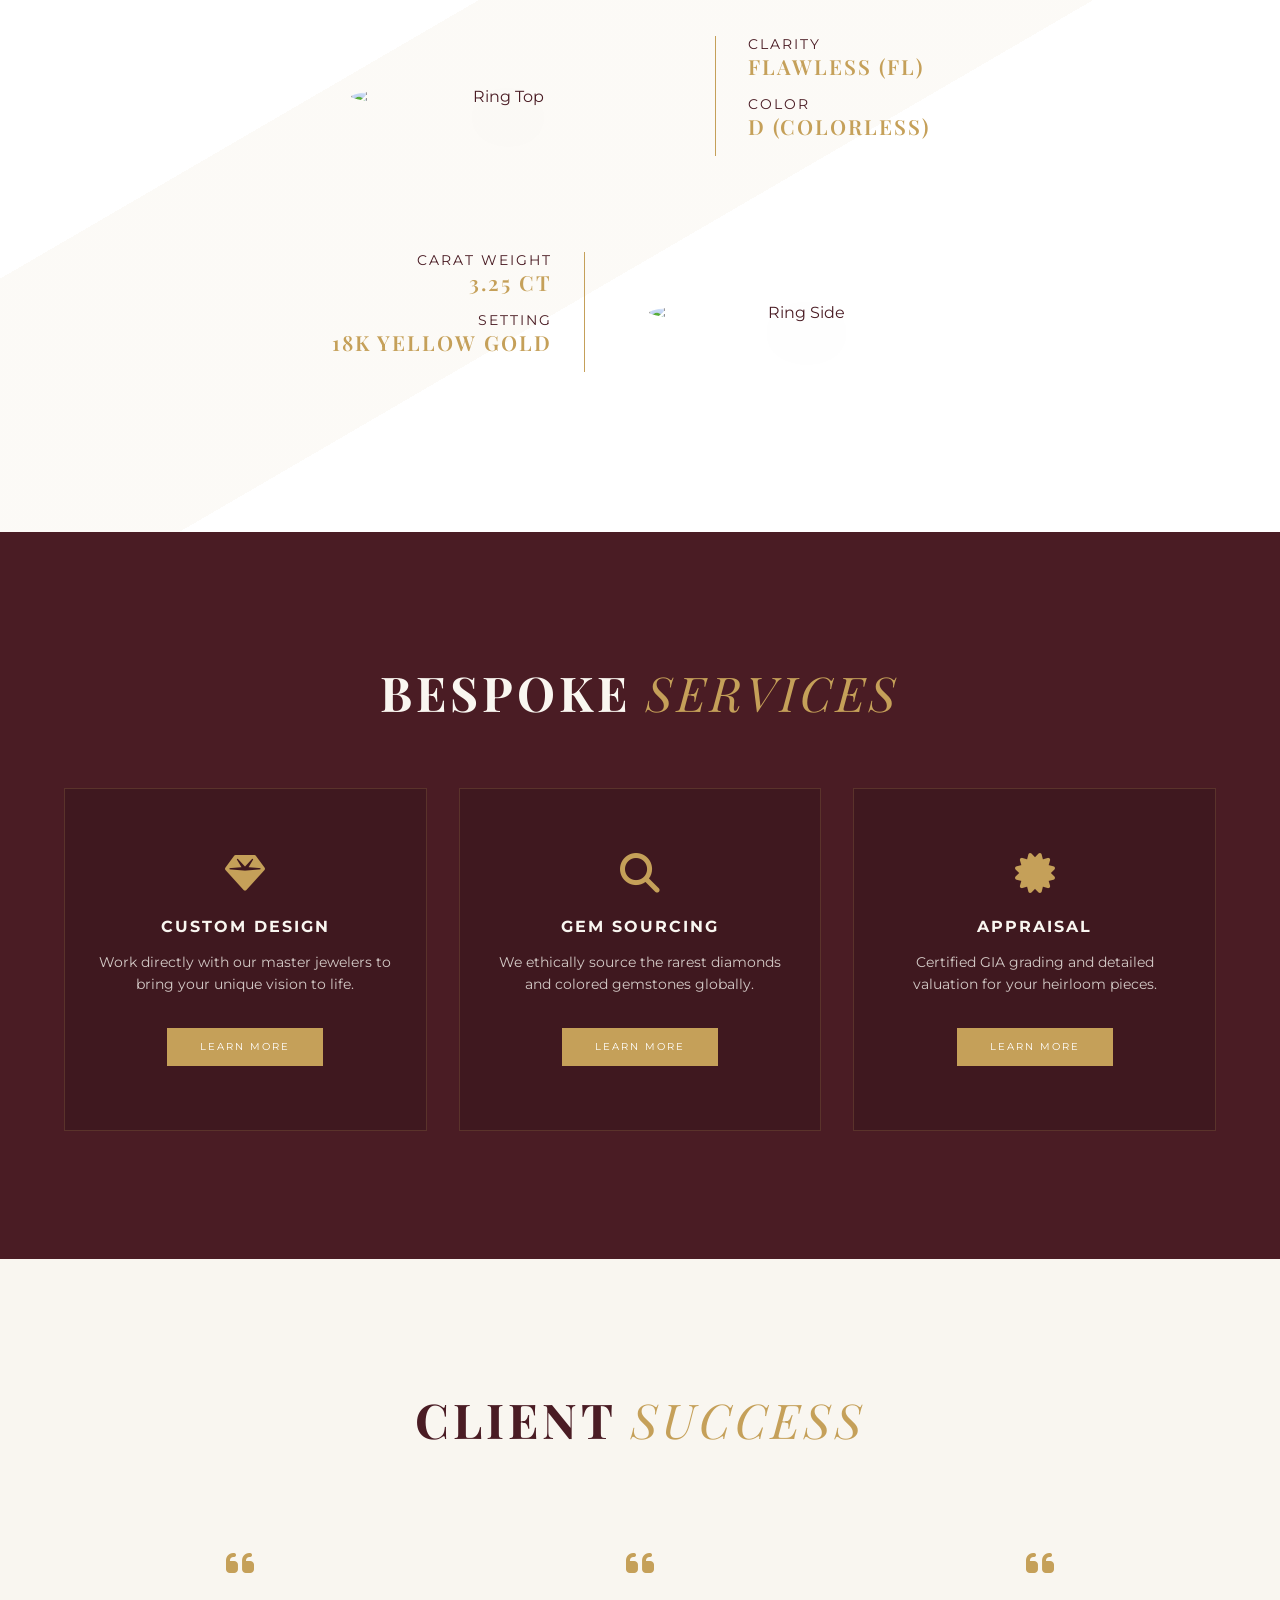
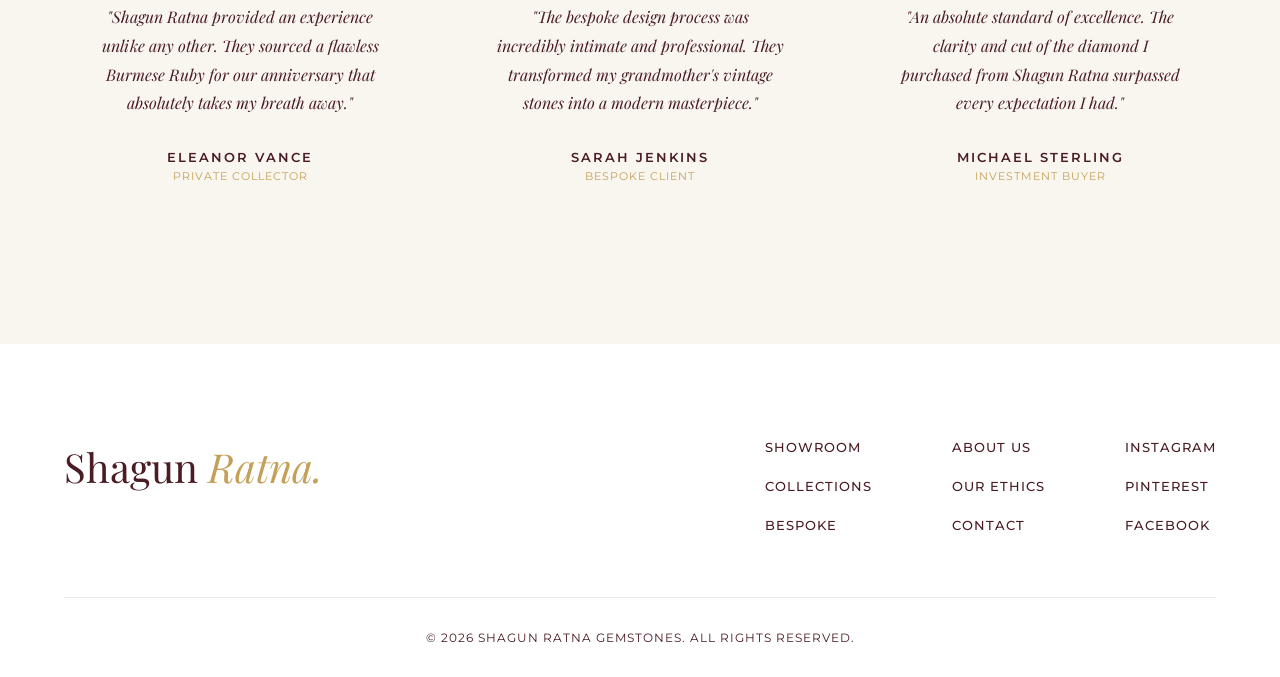
==== commit cc1fd93d: "first commit" ====
--- a/index.html
+++ b/index.html
@@ -9,7 +9,7 @@
     <link rel="preconnect" href="https://fonts.googleapis.com">
     <link rel="preconnect" href="https://fonts.gstatic.com" crossorigin>
     <link
-        href="https://fonts.googleapis.com/css2?family=Montserrat:wght@300;400;500;600&family=Playfair+Display:ital,wght@0,400;0,500;0,600;1,400;1,500&display=swap"
+        href="https://fonts.googleapis.com/css2?family=Montserrat:wght@300;400;500;600&family=Playfair+Display:ital,wght@0,400;0,500;0,600;1,400;1,500;1,600&display=swap"
         rel="stylesheet">
 
     <link rel="stylesheet" href="https://cdnjs.cloudflare.com/ajax/libs/font-awesome/6.4.0/css/all.min.css">
@@ -18,16 +18,16 @@
     <script src="https://cdnjs.cloudflare.com/ajax/libs/gsap/3.12.2/ScrollTrigger.min.js"></script>
 
     <style>
-        /* --- 60-30-10 Color Variables --- */
+        /* --- UPDATED PREMIUM COLOR PALETTE --- */
         :root {
-            --beige-60: #F4F1EA;
-            /* 60% Backgrounds */
-            --maroon-30: #6B2737;
-            /* 30% Text, Overlays, Blocks */
-            --gold-10: #D4AF37;
-            /* 10% Accents, Lines, Highlights */
+            --beige-60: #F9F6F0;
+            /* Cleaner, luxurious Alabaster */
+            --maroon-30: #4A1C24;
+            /* Deeper, richer Burgundy */
+            --gold-10: #C5A059;
+            /* Refined Champagne Gold */
             --white: #FFFFFF;
-            --black: #111111;
+            --black: #0A0A0A;
         }
 
         * {
@@ -52,9 +52,18 @@
             font-family: 'Playfair Display', serif;
         }
 
+        /* Elegant Italics for Headers */
+        h1 i,
+        h2 i,
+        .serif i {
+            font-style: italic;
+            font-weight: 400;
+            color: var(--gold-10);
+        }
+
         /* --- Custom Scrollbar --- */
         ::-webkit-scrollbar {
-            width: 8px;
+            width: 6px;
         }
 
         ::-webkit-scrollbar-track {
@@ -62,8 +71,65 @@
         }
 
         ::-webkit-scrollbar-thumb {
-            background: var(--maroon-30);
-            border-radius: 4px;
+            background: var(--gold-10);
+            border-radius: 3px;
+        }
+
+        /* --- PRELOADER & CINEMATIC TEXT --- */
+        #preloader {
+            position: fixed;
+            top: 0;
+            left: 0;
+            width: 100vw;
+            height: 100vh;
+            background-color: rgba(10, 10, 10, 0.85);
+            backdrop-filter: blur(20px);
+            z-index: 9999;
+            display: flex;
+            justify-content: center;
+            align-items: center;
+            flex-direction: column;
+        }
+
+        #cinematic-text {
+            position: fixed;
+            top: 50%;
+            left: 50%;
+            transform: translate(-50%, -50%);
+            font-size: 5.5rem;
+            color: var(--beige-60);
+            z-index: 10001;
+            pointer-events: none;
+            white-space: nowrap;
+            font-weight: 400;
+        }
+
+        #cinematic-text span {
+            color: var(--gold-10);
+            font-style: italic;
+        }
+
+        .loader-content {
+            position: absolute;
+            top: 60%;
+            left: 50%;
+            transform: translateX(-50%);
+            width: 100%;
+            text-align: center;
+        }
+
+        .loader-line-wrapper {
+            width: 300px;
+            height: 1px;
+            background: rgba(244, 241, 234, 0.15);
+            margin: 0 auto;
+            overflow: hidden;
+        }
+
+        .loader-line {
+            width: 0%;
+            height: 100%;
+            background: var(--gold-10);
         }
 
         /* --- Navigation --- */
@@ -75,19 +141,26 @@
             display: flex;
             justify-content: space-between;
             align-items: center;
-            padding: 1.5rem 4rem;
+            padding: 2rem 4rem;
             z-index: 1000;
-            background: rgba(244, 241, 234, 0.9);
-            backdrop-filter: blur(10px);
-            border-bottom: 1px solid rgba(107, 39, 55, 0.1);
-            transition: all 0.4s ease;
+            background: transparent;
+            border-bottom: 1px solid rgba(255, 255, 255, 0.05);
+            transition: all 0.5s cubic-bezier(0.4, 0, 0.2, 1);
+        }
+
+        nav .logo,
+        nav .nav-links a,
+        nav .nav-icons i,
+        nav .auth-links a {
+            color: var(--beige-60);
         }
 
         .logo {
-            font-size: 2.2rem;
-            color: var(--maroon-30);
+            font-size: 2rem;
             text-decoration: none;
             font-weight: 500;
+            opacity: 0;
+            letter-spacing: 1px;
         }
 
         .logo span {
@@ -98,37 +171,68 @@
         .nav-links {
             display: flex;
             list-style: none;
-            gap: 3rem;
+            gap: 3.5rem;
         }
 
         .nav-links a {
             text-decoration: none;
-            color: var(--maroon-30);
-            font-size: 0.75rem;
+            font-size: 0.7rem;
             font-weight: 500;
             text-transform: uppercase;
+            letter-spacing: 3px;
+            transition: color 0.4s ease;
+        }
+
+        .nav-links a:hover {
+            color: var(--gold-10) !important;
+        }
+
+        .nav-icons {
+            display: flex;
+            align-items: center;
+            gap: 2rem;
+        }
+
+        .nav-icons i {
+            cursor: pointer;
+            font-size: 1.1rem;
+            transition: color 0.4s ease;
+        }
+
+        .nav-icons i:hover {
+            color: var(--gold-10) !important;
+        }
+
+        .auth-links {
+            font-size: 0.7rem;
+            text-transform: uppercase;
             letter-spacing: 2px;
-            transition: color 0.3s ease;
-        }
-
-        .nav-links a:hover {
-            color: var(--gold-10);
-        }
-
-        .nav-icons {
-            display: flex;
-            gap: 1.5rem;
-        }
-
-        .nav-icons i {
-            color: var(--maroon-30);
-            cursor: pointer;
-            font-size: 1.2rem;
-            transition: color 0.3s ease;
-        }
-
-        .nav-icons i:hover {
-            color: var(--gold-10);
+            font-weight: 500;
+            margin-right: 1.5rem;
+        }
+
+        .auth-links a {
+            text-decoration: none;
+            transition: color 0.4s ease;
+        }
+
+        .auth-links a:hover {
+            color: var(--gold-10) !important;
+        }
+
+        nav.nav-scrolled {
+            background: rgba(249, 246, 240, 0.98);
+            backdrop-filter: blur(15px);
+            padding: 1.2rem 4rem;
+            border-bottom: 1px solid rgba(74, 28, 36, 0.05);
+            box-shadow: 0 10px 30px rgba(0, 0, 0, 0.03);
+        }
+
+        nav.nav-scrolled .logo,
+        nav.nav-scrolled .nav-links a,
+        nav.nav-scrolled .nav-icons i,
+        nav.nav-scrolled .auth-links a {
+            color: var(--maroon-30);
         }
 
         /* --- Buttons --- */
@@ -141,6 +245,7 @@
             letter-spacing: 2px;
             transition: all 0.3s ease;
             cursor: pointer;
+            border: none;
         }
 
         .btn-gold {
@@ -164,50 +269,270 @@
             color: var(--white);
         }
 
-        /* --- Hero Section --- */
+        .w-100 {
+            width: 100%;
+            text-align: center;
+        }
+
+        /* =========================================================
+           --- NEW EDITORIAL HERO SLIDER --- 
+           ========================================================= */
         .hero {
             position: relative;
             height: 100vh;
             width: 100vw;
-            display: flex;
-            align-items: center;
-            justify-content: center;
             overflow: hidden;
             background-color: var(--black);
         }
 
-        .hero-img {
+        /* Elegant Thin Frame Inside Hero */
+        .hero-frame {
+            position: absolute;
+            inset: 1.5rem;
+            border: 1px solid rgba(197, 160, 89, 0.25);
+            /* Subtle gold */
+            pointer-events: none;
+            z-index: 15;
+            border-bottom: none;
+            /* Let the bottom breathe */
+        }
+
+        .slide {
             position: absolute;
             top: 0;
             left: 0;
             width: 100%;
             height: 100%;
-            background-image: url('https://images.unsplash.com/photo-1596401057633-54a8fe8ef647?q=80&w=1920&auto=format&fit=crop');
+            display: flex;
+            opacity: 0;
+            visibility: hidden;
+        }
+
+        .slide.slide-active {
+            opacity: 1;
+            visibility: visible;
+            z-index: 1;
+        }
+
+        .hero-img-wrap {
+            position: absolute;
+            top: 0;
+            left: 0;
+            width: 100%;
+            height: 100%;
+            overflow: hidden;
+        }
+
+        .hero-img {
+            width: 100%;
+            height: 100%;
             background-size: cover;
             background-position: center;
-            opacity: 0.6;
-        }
-
-        .hero-content {
+            transform: scale(1.1);
+            /* Starts zoomed in for Ken Burns effect */
+        }
+
+        /* Rich Premium Gradient Overlay */
+        .hero-img::after {
+            content: '';
+            position: absolute;
+            inset: 0;
+            background: linear-gradient(to top, rgba(10, 10, 10, 0.8) 0%, rgba(74, 28, 36, 0.3) 50%, rgba(10, 10, 10, 0.4) 100%);
+        }
+
+        /* Asymmetrical Editorial Layout */
+        .hero-content-editorial {
+            position: absolute;
+            bottom: 8%;
+            left: 4rem;
+            right: 4rem;
+            display: flex;
+            justify-content: space-between;
+            align-items: flex-end;
+            z-index: 20;
+            color: var(--beige-60);
+        }
+
+        /* Title Wrapping for Mask Reveal */
+        .hero-title-wrapper {
+            overflow: hidden;
+            padding-bottom: 10px;
+        }
+
+        .gs-hero-title {
+            font-size: 7vw;
+            font-weight: 300;
+            line-height: 0.9;
+            text-transform: uppercase;
+            letter-spacing: 2px;
+            transform: translateY(100%);
+            /* Hidden state for GSAP */
+        }
+
+        .hero-meta {
+            text-align: right;
+            display: flex;
+            flex-direction: column;
+            align-items: flex-end;
+            gap: 1.5rem;
+        }
+
+        .gs-hero-sub {
+            font-size: 0.8rem;
+            letter-spacing: 4px;
+            text-transform: uppercase;
+            color: var(--gold-10);
+        }
+
+        /* Elegant Text Button */
+        .btn-text {
+            color: var(--white);
+            text-decoration: none;
+            font-size: 0.75rem;
+            text-transform: uppercase;
+            letter-spacing: 3px;
+            display: flex;
+            align-items: center;
+            gap: 15px;
+            transition: color 0.3s;
+        }
+
+        .btn-text i {
+            font-size: 1rem;
+            color: var(--gold-10);
+            transition: transform 0.4s cubic-bezier(0.4, 0, 0.2, 1);
+        }
+
+        .btn-text:hover {
+            color: var(--gold-10);
+        }
+
+        .btn-text:hover i {
+            transform: translateX(10px);
+        }
+
+        .slider-arrows {
+            position: absolute;
+            bottom: 8%;
+            left: 50%;
+            transform: translateX(-50%);
+            display: flex;
+            gap: 2rem;
+            z-index: 20;
+        }
+
+        .slider-arrow {
+            width: 40px;
+            height: 40px;
+            border-radius: 50%;
+            border: 1px solid rgba(255, 255, 255, 0.2);
+            display: flex;
+            align-items: center;
+            justify-content: center;
+            color: var(--white);
+            font-size: 0.8rem;
+            cursor: pointer;
+            transition: all 0.4s ease;
+            backdrop-filter: blur(5px);
+        }
+
+        .slider-arrow:hover {
+            background: var(--gold-10);
+            border-color: var(--gold-10);
+            color: var(--black);
+            transform: scale(1.1);
+        }
+
+        /* --- Login / Register Modals --- */
+        .modal-overlay {
+            position: fixed;
+            inset: 0;
+            background: rgba(10, 10, 10, 0.85);
+            backdrop-filter: blur(10px);
+            z-index: 2000;
+            display: none;
+            align-items: center;
+            justify-content: center;
+        }
+
+        .modal-box {
+            background: var(--beige-60);
+            padding: 4rem 3rem;
+            width: 100%;
+            max-width: 450px;
             position: relative;
-            z-index: 10;
+            box-shadow: 0 30px 60px rgba(0, 0, 0, 0.4);
+            display: none;
+            border-top: 4px solid var(--gold-10);
+        }
+
+        .close-modal {
+            position: absolute;
+            top: 1.5rem;
+            right: 1.5rem;
+            font-size: 1.5rem;
+            color: var(--maroon-30);
+            cursor: pointer;
+            transition: color 0.3s;
+        }
+
+        .close-modal:hover {
+            color: var(--gold-10);
+        }
+
+        .modal-box h2 {
             text-align: center;
-            color: var(--beige-60);
-        }
-
-        .hero-content h1 {
-            font-size: 6rem;
-            font-weight: 400;
-            letter-spacing: 5px;
-            margin-bottom: 1rem;
-            text-transform: uppercase;
-        }
-
-        .hero-content p {
-            font-size: 1.2rem;
-            letter-spacing: 4px;
+            font-size: 2.2rem;
+            color: var(--maroon-30);
             margin-bottom: 2.5rem;
-            color: var(--gold-10);
+            letter-spacing: 1px;
+        }
+
+        .form-group {
+            margin-bottom: 1.5rem;
+        }
+
+        .form-group input {
+            width: 100%;
+            padding: 1rem 1.2rem;
+            background: transparent;
+            border: 1px solid rgba(74, 28, 36, 0.2);
+            font-family: 'Montserrat', sans-serif;
+            font-size: 0.85rem;
+            color: var(--maroon-30);
+            outline: none;
+            transition: all 0.3s;
+        }
+
+        .form-group input:focus {
+            border-color: var(--gold-10);
+            box-shadow: 0 0 10px rgba(197, 160, 89, 0.1);
+        }
+
+        .form-group input::placeholder {
+            color: rgba(74, 28, 36, 0.4);
+            text-transform: uppercase;
+            letter-spacing: 1px;
+            font-size: 0.7rem;
+        }
+
+        .modal-footer {
+            text-align: center;
+            margin-top: 2rem;
+            font-size: 0.8rem;
+        }
+
+        .modal-footer a {
+            color: var(--gold-10);
+            font-weight: 500;
+            text-decoration: none;
+            transition: color 0.3s;
+            text-transform: uppercase;
+            letter-spacing: 1px;
+        }
+
+        .modal-footer a:hover {
+            color: var(--maroon-30);
         }
 
         /* --- Section 1: Clean Editorial Categories --- */
@@ -360,7 +685,180 @@
             grid-row: 2;
         }
 
-        /* --- NEW SECTION: Heritage / Storytelling --- */
+        /* --- NEW SECTION: Horizontal Scroll Showcase --- */
+        .horizontal-showcase {
+            background: var(--maroon-30);
+            color: var(--beige-60);
+            padding: 8rem 0;
+            overflow: hidden;
+            position: relative;
+            height: 100vh;
+            display: flex;
+            flex-direction: column;
+            justify-content: center;
+        }
+
+        .hs-header {
+            text-align: center;
+            margin-bottom: 4rem;
+            padding: 0 4rem;
+        }
+
+        .hs-header h2 {
+            font-size: 4rem;
+            color: var(--gold-10);
+            margin-bottom: 1rem;
+            text-transform: uppercase;
+            letter-spacing: 4px;
+        }
+
+        .hs-header p {
+            font-size: 1.2rem;
+            letter-spacing: 3px;
+            text-transform: uppercase;
+        }
+
+        .hs-container {
+            width: 100vw;
+            overflow: hidden;
+        }
+
+        .hs-wrapper {
+            display: flex;
+            width: max-content;
+            padding: 0 4rem;
+            gap: 4rem;
+        }
+
+        .hs-item {
+            width: 450px;
+            height: 600px;
+            position: relative;
+            overflow: hidden;
+            box-shadow: 0 20px 40px rgba(0, 0, 0, 0.4);
+        }
+
+        .hs-item img {
+            width: 100%;
+            height: 100%;
+            object-fit: cover;
+            transition: transform 0.7s ease;
+        }
+
+        .hs-item:hover img {
+            transform: scale(1.08);
+        }
+
+        .hs-item-text {
+            position: absolute;
+            bottom: 0;
+            left: 0;
+            width: 100%;
+            padding: 3rem 2rem 2rem 2rem;
+            background: linear-gradient(to top, rgba(0, 0, 0, 0.9), transparent);
+            color: var(--white);
+        }
+
+        .hs-item-text h3 {
+            font-size: 1.8rem;
+            font-family: 'Playfair Display', serif;
+            margin-bottom: 0.5rem;
+            color: var(--gold-10);
+            letter-spacing: 2px;
+        }
+
+        .hs-item-text p {
+            font-size: 0.9rem;
+            text-transform: uppercase;
+            letter-spacing: 2px;
+        }
+
+        /* --- NEW SECTION: Masonry Categories --- */
+        .masonry-section {
+            padding: 10rem 4rem;
+            background: var(--beige-60);
+        }
+
+        .masonry-header {
+            margin-bottom: 5rem;
+            text-align: center;
+        }
+
+        .masonry-header h2 {
+            font-size: 4rem;
+            color: var(--maroon-30);
+            text-transform: uppercase;
+            letter-spacing: 4px;
+        }
+
+        .masonry-grid {
+            display: grid;
+            grid-template-columns: repeat(4, 1fr);
+            grid-auto-rows: 300px;
+            gap: 2rem;
+            max-width: 1400px;
+            margin: 0 auto;
+        }
+
+        .m-item {
+            position: relative;
+            overflow: hidden;
+            cursor: pointer;
+            box-shadow: 0 10px 30px rgba(107, 39, 55, 0.1);
+        }
+
+        .m-item img {
+            width: 100%;
+            height: 100%;
+            object-fit: cover;
+            transition: transform 0.6s ease;
+        }
+
+        .m-item:hover img {
+            transform: scale(1.1);
+        }
+
+        .m-tall {
+            grid-row: span 2;
+            grid-column: span 2;
+        }
+
+        .m-wide {
+            grid-column: span 2;
+        }
+
+        .m-overlay {
+            position: absolute;
+            inset: 0;
+            background: rgba(74, 28, 36, 0.5);
+            display: flex;
+            align-items: center;
+            justify-content: center;
+            opacity: 0;
+            transition: opacity 0.5s ease;
+            backdrop-filter: blur(3px);
+        }
+
+        .m-item:hover .m-overlay {
+            opacity: 1;
+        }
+
+        .m-overlay span {
+            color: var(--white);
+            font-family: 'Playfair Display', serif;
+            font-size: 2.5rem;
+            font-style: italic;
+            border-bottom: 1px solid var(--gold-10);
+            padding-bottom: 0.5rem;
+            transform: translateY(20px);
+            transition: transform 0.5s ease;
+        }
+
+        .m-item:hover .m-overlay span {
+            transform: translateY(0);
+        }
+
+        /* --- Section 3: Heritage Storytelling --- */
         .heritage-section {
             padding: 10rem 4rem;
             background: var(--white);
@@ -434,7 +932,7 @@
             padding-left: 1.5rem;
         }
 
-        /* --- NEW SECTION: Parallax Full Width Banner --- */
+        /* --- Section 4: Parallax Banner --- */
         .parallax-banner {
             position: relative;
             width: 100vw;
@@ -456,8 +954,7 @@
             left: 0;
             width: 100%;
             height: 100%;
-            background: rgba(107, 39, 55, 0.7);
-            /* Maroon 30% overlay */
+            background: rgba(74, 28, 36, 0.75);
         }
 
         .parallax-content {
@@ -482,7 +979,7 @@
             text-transform: uppercase;
         }
 
-        /* --- Section 3: Timeline / Anatomy Layout --- */
+        /* --- Section 5: Timeline / Anatomy Layout --- */
         .anatomy-section {
             background: var(--white);
             padding: 10rem 4rem;
@@ -498,7 +995,7 @@
             left: -10%;
             width: 120%;
             height: 100%;
-            background: linear-gradient(to bottom right, transparent 40%, rgba(212, 175, 55, 0.05) 40%, rgba(212, 175, 55, 0.05) 60%, transparent 60%);
+            background: linear-gradient(to bottom right, transparent 40%, rgba(197, 160, 89, 0.05) 40%, rgba(197, 160, 89, 0.05) 60%, transparent 60%);
             z-index: 1;
             pointer-events: none;
         }
@@ -515,7 +1012,7 @@
             color: var(--maroon-30);
             text-transform: uppercase;
             letter-spacing: 8px;
-            opacity: 0.1;
+            opacity: 0.05;
             position: absolute;
             top: 0;
             left: 50%;
@@ -524,7 +1021,7 @@
         }
 
         .anatomy-header h3 {
-            font-size: 3rem;
+            font-size: 3.5rem;
             margin-top: 2rem;
             color: var(--gold-10);
         }
@@ -561,17 +1058,18 @@
 
         .specs div {
             margin-bottom: 1rem;
+            color: var(--maroon-30);
         }
 
         .specs span {
             display: block;
             color: var(--gold-10);
             font-weight: 600;
-            font-size: 1.2rem;
+            font-size: 1.3rem;
             font-family: 'Playfair Display', serif;
         }
 
-        /* --- Section 4: Structured Services Grid --- */
+        /* --- Section 6: Structured Services Grid --- */
         .services-section {
             padding: 8rem 4rem;
             background-color: var(--maroon-30);
@@ -597,17 +1095,17 @@
         }
 
         .service-card {
-            border: 1px solid rgba(212, 175, 55, 0.3);
+            border: 1px solid rgba(197, 160, 89, 0.2);
             padding: 4rem 2rem;
             text-align: center;
-            transition: all 0.4s ease;
-            background: rgba(0, 0, 0, 0.1);
+            transition: all 0.5s cubic-bezier(0.4, 0, 0.2, 1);
+            background: rgba(0, 0, 0, 0.15);
         }
 
         .service-card:hover {
             border-color: var(--gold-10);
             transform: translateY(-10px);
-            background: rgba(0, 0, 0, 0.2);
+            background: rgba(0, 0, 0, 0.3);
         }
 
         .service-card i {
@@ -631,7 +1129,7 @@
             margin-bottom: 2rem;
         }
 
-        /* --- NEW SECTION: Testimonials / Client Success --- */
+        /* --- Section 7: Testimonials --- */
         .testimonial-section {
             padding: 8rem 4rem;
             background: var(--beige-60);
@@ -727,10 +1225,11 @@
         .link-column a {
             text-decoration: none;
             color: var(--maroon-30);
-            font-size: 0.85rem;
+            font-size: 0.8rem;
             text-transform: uppercase;
             letter-spacing: 1px;
             transition: color 0.3s;
+            font-weight: 500;
         }
 
         .link-column a:hover {
@@ -740,15 +1239,26 @@
         .footer-bottom {
             text-align: center;
             padding-top: 2rem;
-            border-top: 1px solid rgba(107, 39, 55, 0.1);
-            font-size: 0.8rem;
+            border-top: 1px solid rgba(74, 28, 36, 0.1);
+            font-size: 0.75rem;
             letter-spacing: 1px;
             text-transform: uppercase;
+            color: var(--maroon-30);
         }
     </style>
 </head>
 
 <body>
+
+    <div id="preloader">
+        <div class="loader-content">
+            <div class="loader-line-wrapper">
+                <div class="loader-line"></div>
+            </div>
+        </div>
+    </div>
+
+    <h2 id="cinematic-text" class="serif">Shagun <span>Ratna</span></h2>
 
     <nav class="nav-bar">
         <a href="#" class="logo serif">Shagun <span>Ratna</span></a>
@@ -759,18 +1269,74 @@
             <li><a href="#">Our Heritage</a></li>
         </ul>
         <div class="nav-icons">
+            <span class="auth-links">
+                <a href="#" id="openLoginBtn">Login</a> /
+                <a href="#" id="openRegBtn">Register</a>
+            </span>
             <i class="fas fa-search"></i>
             <i class="far fa-heart"></i>
             <i class="fas fa-shopping-bag"></i>
         </div>
     </nav>
 
-    <section class="hero">
-        <div class="hero-img gs-hero-img"></div>
-        <div class="hero-content">
-            <h1 class="gs-hero-text">Rare Elegance</h1>
-            <p class="gs-hero-text">THE 2026 GEMSTONE COLLECTION</p>
-            <a href="#" class="btn btn-gold gs-hero-text">Enter the Vault</a>
+    <section class="hero" id="heroSlider">
+        <div class="hero-frame"></div>
+        <div class="slide slide-active">
+            <div class="hero-img-wrap">
+                <div class="hero-img"
+                    style="background-image: url('https://images.unsplash.com/photo-1596401057633-54a8fe8ef647?q=80&w=1920&auto=format&fit=crop');">
+                </div>
+            </div>
+            <div class="hero-content-editorial">
+                <div class="hero-title-wrapper">
+                    <h1 class="gs-hero-title serif">Rare<br><i>Elegance</i></h1>
+                </div>
+                <div class="hero-meta">
+                    <p class="gs-hero-sub">The 2026 Gemstone Collection</p>
+                    <a href="#" class="btn-text gs-hero-btn">Enter Vault <i class="fas fa-long-arrow-alt-right"></i></a>
+                </div>
+            </div>
+        </div>
+
+        <div class="slide">
+            <div class="hero-img-wrap">
+                <div class="hero-img"
+                    style="background-image: url('https://images.unsplash.com/photo-1601121141461-9d6647bca1ed?q=80&w=1920&auto=format&fit=crop');">
+                </div>
+            </div>
+            <div class="hero-content-editorial">
+                <div class="hero-title-wrapper">
+                    <h1 class="gs-hero-title serif">Eternal<br><i>Craft</i></h1>
+                </div>
+                <div class="hero-meta">
+                    <p class="gs-hero-sub">Masterpieces of Nature</p>
+                    <a href="#" class="btn-text gs-hero-btn">Discover More <i
+                            class="fas fa-long-arrow-alt-right"></i></a>
+                </div>
+            </div>
+        </div>
+
+        <div class="slide">
+            <div class="hero-img-wrap">
+                <div class="hero-img"
+                    style="background-image: url('https://images.unsplash.com/photo-1574634534894-89d7576c8259?q=80&w=1920&auto=format&fit=crop');">
+                </div>
+            </div>
+            <div class="hero-content-editorial">
+                <div class="hero-title-wrapper">
+                    <h1 class="gs-hero-title serif">Flawless<br><i>Cuts</i></h1>
+                </div>
+                <div class="hero-meta">
+                    <p class="gs-hero-sub">Ethically Sourced Diamonds</p>
+                    <a href="#" class="btn-text gs-hero-btn">View Showroom <i
+                            class="fas fa-long-arrow-alt-right"></i></a>
+                </div>
+            </div>
+        </div>
+
+        <div class="slider-arrows">
+            <div class="slider-arrow" id="prevSlide"><i class="fas fa-chevron-left"></i></div>
+            <div class="slider-arrow" id="nextSlide"><i class="fas fa-chevron-right"></i></div>
         </div>
     </section>
 
@@ -778,7 +1344,7 @@
         <div class="ed-left">
             <p style="text-transform: uppercase; letter-spacing: 3px; color: var(--gold-10); margin-bottom: 10px;"
                 class="gs-rev">Curated Perfection</p>
-            <h2 class="gs-rev">Masterpieces<br>of Nature</h2>
+            <h2 class="gs-rev serif">Masterpieces<br><i>of Nature</i></h2>
             <ul class="category-list">
                 <li class="gs-rev"><a href="#">Bracelets</a></li>
                 <li class="gs-rev"><a href="#">Solitaire Rings</a></li>
@@ -794,7 +1360,7 @@
 
     <section class="diamond-section">
         <div class="diamond-text">
-            <h2 class="gs-rev">Piercings & <br>Ear Cuffs</h2>
+            <h2 class="gs-rev serif">Piercings & <br><i>Ear Cuffs</i></h2>
             <p class="gs-rev">Discover the perfect match. Our artisan-crafted ear jewelry combines modern edge with
                 timeless gemstone brilliance. Designed for the bold.</p>
             <a href="#" class="btn btn-outline gs-rev">Shop Collection</a>
@@ -815,6 +1381,85 @@
         </div>
     </section>
 
+    <section class="horizontal-showcase" id="horizontalShowcase">
+        <div class="hs-header">
+            <h2 class="serif gs-rev">The Master <i>Collection</i></h2>
+            <p class="gs-rev">Scroll to explore our finest creations</p>
+        </div>
+        <div class="hs-container">
+            <div class="hs-wrapper" id="hsWrapper">
+                <div class="hs-item"><img
+                        src="https://images.unsplash.com/photo-1605100804763-247f6612d544?q=80&w=600&auto=format&fit=crop"
+                        alt="Jewelry">
+                    <div class="hs-item-text">
+                        <h3 class="serif"><i>Solitaire</i> Rings</h3>
+                        <p>Starting at $2,000</p>
+                    </div>
+                </div>
+                <div class="hs-item"><img
+                        src="https://images.unsplash.com/photo-1596401057633-54a8fe8ef647?q=80&w=600&auto=format&fit=crop"
+                        alt="Jewelry">
+                    <div class="hs-item-text">
+                        <h3 class="serif"><i>Tennis</i> Bracelets</h3>
+                        <p>Starting at $4,500</p>
+                    </div>
+                </div>
+                <div class="hs-item"><img
+                        src="https://images.unsplash.com/photo-1535632066927-ab7c9ab60908?q=80&w=600&auto=format&fit=crop"
+                        alt="Jewelry">
+                    <div class="hs-item-text">
+                        <h3 class="serif"><i>Drop</i> Earrings</h3>
+                        <p>Starting at $1,800</p>
+                    </div>
+                </div>
+                <div class="hs-item"><img
+                        src="https://images.unsplash.com/photo-1599643478514-4a820cbf311e?q=80&w=600&auto=format&fit=crop"
+                        alt="Jewelry">
+                    <div class="hs-item-text">
+                        <h3 class="serif"><i>Pendant</i> Necklaces</h3>
+                        <p>Starting at $3,200</p>
+                    </div>
+                </div>
+                <div class="hs-item"><img
+                        src="https://images.unsplash.com/photo-1602751584552-8ba73aad10e1?q=80&w=600&auto=format&fit=crop"
+                        alt="Jewelry">
+                    <div class="hs-item-text">
+                        <h3 class="serif"><i>Estate</i> Vintage</h3>
+                        <p>Price on Request</p>
+                    </div>
+                </div>
+            </div>
+        </div>
+    </section>
+
+    <section class="masonry-section">
+        <div class="masonry-header">
+            <h2 class="serif gs-rev">Curated <i>Categories</i></h2>
+        </div>
+        <div class="masonry-grid">
+            <div class="m-item m-tall gs-m-item">
+                <img src="https://images.unsplash.com/photo-1599643478514-4a820cbf311e?q=80&w=800&auto=format&fit=crop"
+                    alt="Necklaces">
+                <div class="m-overlay"><span>Necklaces</span></div>
+            </div>
+            <div class="m-item gs-m-item">
+                <img src="https://images.unsplash.com/photo-1605100804763-247f6612d544?q=80&w=600&auto=format&fit=crop"
+                    alt="Rings">
+                <div class="m-overlay"><span>Rings</span></div>
+            </div>
+            <div class="m-item gs-m-item">
+                <img src="https://images.unsplash.com/photo-1596401057633-54a8fe8ef647?q=80&w=600&auto=format&fit=crop"
+                    alt="Bracelets">
+                <div class="m-overlay"><span>Bracelets</span></div>
+            </div>
+            <div class="m-item m-wide gs-m-item">
+                <img src="https://images.unsplash.com/photo-1535632066927-ab7c9ab60908?q=80&w=800&auto=format&fit=crop"
+                    alt="Earrings">
+                <div class="m-overlay"><span>Earrings</span></div>
+            </div>
+        </div>
+    </section>
+
     <section class="heritage-section">
         <div class="heritage-images">
             <img src="https://images.unsplash.com/photo-1563403310-721665a50787?q=80&w=600&auto=format&fit=crop"
@@ -824,7 +1469,7 @@
         </div>
         <div class="heritage-text">
             <h4 class="gs-rev">Generations of Craft</h4>
-            <h2 class="serif gs-rev">The Shagun Ratna Legacy</h2>
+            <h2 class="serif gs-rev">The Shagun Ratna <i>Legacy</i></h2>
             <p class="gs-rev">For over three generations, Shagun Ratna has traveled the globe seeking the most
                 extraordinary stones hidden deep within the earth. Our commitment to ethical sourcing and flawless
                 lapidary work ensures every piece holds eternal value.</p>
@@ -834,7 +1479,7 @@
 
     <section class="parallax-banner">
         <div class="parallax-content">
-            <h2 class="serif gs-parallax-scale">Uncompromising Brilliance</h2>
+            <h2 class="serif gs-parallax-scale">Uncompromising <i>Brilliance</i></h2>
             <p class="gs-rev">Experience the pinnacle of high jewelry</p>
         </div>
     </section>
@@ -843,7 +1488,7 @@
         <div class="anatomy-content">
             <div class="anatomy-header">
                 <h2>MASTERPIECE</h2>
-                <h3 class="serif gs-rev">The Royal Solitaire</h3>
+                <h3 class="serif gs-rev">The Royal <i>Solitaire</i></h3>
                 <p style="margin-top: 1rem; letter-spacing: 2px; text-transform: uppercase;" class="gs-rev">Anatomy of
                     Brilliance</p>
             </div>
@@ -872,7 +1517,7 @@
     </section>
 
     <section class="services-section">
-        <h2 class="serif gs-rev">Bespoke Services</h2>
+        <h2 class="serif gs-rev">Bespoke <i>Services</i></h2>
         <div class="services-grid">
             <div class="service-card gs-card">
                 <i class="fas fa-gem"></i>
@@ -896,7 +1541,7 @@
     </section>
 
     <section class="testimonial-section">
-        <h2 class="serif gs-rev">Client Success</h2>
+        <h2 class="serif gs-rev">Client <i>Success</i></h2>
         <div class="testi-grid">
             <div class="testi-card gs-rev">
                 <i class="fas fa-quote-left"></i>
@@ -940,125 +1585,286 @@
         <div class="footer-bottom">© 2026 Shagun Ratna Gemstones. All Rights Reserved.</div>
     </footer>
 
+    <div class="modal-overlay" id="authOverlay">
+
+        <div class="modal-box" id="loginBox">
+            <i class="fas fa-times close-modal"></i>
+            <h2 class="serif">Welcome Back</h2>
+            <form>
+                <div class="form-group">
+                    <input type="email" placeholder="Email Address" required>
+                </div>
+                <div class="form-group">
+                    <input type="password" placeholder="Password" required>
+                </div>
+                <button type="button" class="btn btn-gold w-100">Sign In</button>
+                <div class="modal-footer">
+                    <p>Don't have an account? <a href="#" id="switchToReg">Register here</a></p>
+                </div>
+            </form>
+        </div>
+
+        <div class="modal-box" id="regBox" style="display: none;">
+            <i class="fas fa-times close-modal"></i>
+            <h2 class="serif">Join Shagun Ratna</h2>
+            <form>
+                <div class="form-group">
+                    <input type="text" placeholder="Full Name" required>
+                </div>
+                <div class="form-group">
+                    <input type="email" placeholder="Email Address" required>
+                </div>
+                <div class="form-group">
+                    <input type="password" placeholder="Create Password" required>
+                </div>
+                <button type="button" class="btn btn-gold w-100">Create Account</button>
+                <div class="modal-footer">
+                    <p>Already have an account? <a href="#" id="switchToLogin">Login here</a></p>
+                </div>
+            </form>
+        </div>
+
+    </div>
+
     <script>
         document.addEventListener("DOMContentLoaded", () => {
             gsap.registerPlugin(ScrollTrigger);
 
-            // --- Navigation Shrink on Scroll ---
+            // --- 1. PRELOADER & CINEMATIC TEXT ANIMATION ---
+
+            const tlLoader = gsap.timeline({
+                onComplete: () => {
+                    document.getElementById('preloader').style.display = 'none';
+                    // Start first slide Ken Burns immediately after load
+                    gsap.to(".slide-active .hero-img", { scale: 1, duration: 6, ease: "power1.out" });
+                }
+            });
+
+            // 1. Cinematic reveal of the large text
+            tlLoader.fromTo("#cinematic-text",
+                { opacity: 0, scale: 0.8, filter: "blur(20px)" },
+                { opacity: 1, scale: 1, filter: "blur(0px)", duration: 2, ease: "power4.out" }
+            )
+                // 2. Load the line
+                .to(".loader-line", { width: "100%", duration: 1.5, ease: "power2.inOut" }, "-=1")
+                // 3. Fade out the loader line wrapper
+                .to(".loader-line-wrapper", { opacity: 0, duration: 0.5 })
+                // 4. Fade out the background to reveal the hero section
+                .to("#preloader", { opacity: 0, duration: 0.8, ease: "power2.inOut" })
+                // 5. Fly the massive text into the top left corner to become the logo
+                .to("#cinematic-text", {
+                    top: "2.8rem",
+                    left: "4rem",
+                    xPercent: 0,
+                    yPercent: -50,
+                    x: 0, y: 0,
+                    fontSize: "2rem",
+                    letterSpacing: "1px",
+                    duration: 1.5,
+                    ease: "power4.inOut",
+                    onComplete: () => {
+                        // Swap cinematic text for the actual logo in the DOM
+                        document.querySelector('.logo').style.opacity = 1;
+                        document.getElementById('cinematic-text').style.display = 'none';
+                    }
+                }, "-=0.8")
+                // 6. Mask Reveal the Hero Title
+                .fromTo(".slide-active .gs-hero-title",
+                    { yPercent: 100 },
+                    { yPercent: 0, duration: 1.5, ease: "expo.out" }, "-=1"
+                )
+                // 7. Fade in subtext and button
+                .fromTo(".slide-active .gs-hero-sub, .slide-active .gs-hero-btn",
+                    { opacity: 0, y: 20 },
+                    { opacity: 1, y: 0, duration: 1, stagger: 0.2, ease: "power3.out" }, "-=1"
+                );
+
+
+            // --- 2. Navigation Shrink & Solid Background on Scroll ---
             ScrollTrigger.create({
                 start: "top -80",
                 end: 99999,
-                toggleClass: { className: "nav-scrolled", targets: "nav" },
-                onUpdate: (self) => {
-                    const nav = document.querySelector('nav');
-                    if (self.isActive) {
-                        nav.style.padding = "1rem 4rem";
-                        nav.style.boxShadow = "0 5px 20px rgba(0,0,0,0.05)";
-                    } else {
-                        nav.style.padding = "1.5rem 4rem";
-                        nav.style.boxShadow = "none";
+                toggleClass: { className: "nav-scrolled", targets: "nav" }
+            });
+
+
+            // --- 3. Hero Image Slider Logic (Updated for Editorial Animations) ---
+            const slides = document.querySelectorAll('.slide');
+            let currentSlide = 0;
+            let isAnimating = false;
+
+            function changeSlide(direction) {
+                if (isAnimating) return;
+                isAnimating = true;
+
+                const outSlide = slides[currentSlide];
+                currentSlide = (currentSlide + direction + slides.length) % slides.length;
+                const inSlide = slides[currentSlide];
+
+                const tl = gsap.timeline({
+                    onComplete: () => {
+                        outSlide.classList.remove('slide-active');
+                        inSlide.classList.add('slide-active');
+                        // Reset outSlide elements
+                        gsap.set(outSlide.querySelector('.gs-hero-title'), { yPercent: 100 });
+                        gsap.set(outSlide.querySelectorAll('.gs-hero-sub, .gs-hero-btn'), { opacity: 0, y: 20 });
+                        gsap.set(outSlide.querySelector('.hero-img'), { scale: 1.1 });
+                        isAnimating = false;
                     }
-                }
+                });
+
+                tl.set(inSlide, { zIndex: 1, autoAlpha: 1 })
+                    .set(outSlide, { zIndex: 2 })
+                    // Crossfade
+                    .to(outSlide, { autoAlpha: 0, duration: 1.2, ease: "power2.inOut" })
+                    // Start Ken burns on incoming image
+                    .to(inSlide.querySelector('.hero-img'), { scale: 1, duration: 6, ease: "power1.out" }, 0)
+                    // Mask Reveal Title
+                    .fromTo(inSlide.querySelector('.gs-hero-title'),
+                        { yPercent: 100 },
+                        { yPercent: 0, duration: 1.5, ease: "expo.out" }, "-=0.8")
+                    // Fade Sub and Btn
+                    .fromTo(inSlide.querySelectorAll('.gs-hero-sub, .gs-hero-btn'),
+                        { opacity: 0, y: 20 },
+                        { opacity: 1, y: 0, duration: 1, stagger: 0.2, ease: "power3.out" }, "-=1");
+            }
+
+            document.getElementById('nextSlide').addEventListener('click', () => changeSlide(1));
+            document.getElementById('prevSlide').addEventListener('click', () => changeSlide(-1));
+            setInterval(() => { if (!isAnimating) changeSlide(1); }, 7000);
+
+
+            // --- 4. Auth Modals Logic & Animations ---
+            const authOverlay = document.getElementById('authOverlay');
+            const loginBox = document.getElementById('loginBox');
+            const regBox = document.getElementById('regBox');
+
+            function openModal(boxToShow) {
+                authOverlay.style.display = 'flex';
+                loginBox.style.display = 'none';
+                regBox.style.display = 'none';
+                boxToShow.style.display = 'block';
+
+                gsap.fromTo(authOverlay, { opacity: 0 }, { opacity: 1, duration: 0.3 });
+                gsap.fromTo(boxToShow,
+                    { scale: 0.9, y: 30, opacity: 0 },
+                    { scale: 1, y: 0, opacity: 1, duration: 0.5, ease: "back.out(1.2)", delay: 0.1 }
+                );
+            }
+
+            function switchModal(boxToHide, boxToShow) {
+                gsap.to(boxToHide, {
+                    scale: 0.95, opacity: 0, duration: 0.3, onComplete: () => {
+                        boxToHide.style.display = 'none';
+                        boxToShow.style.display = 'block';
+                        gsap.fromTo(boxToShow, { scale: 0.95, opacity: 0 }, { scale: 1, opacity: 1, duration: 0.3, ease: "power2.out" });
+                    }
+                });
+            }
+
+            function closeModal() {
+                gsap.to([loginBox, regBox], { scale: 0.95, y: 20, opacity: 0, duration: 0.3 });
+                gsap.to(authOverlay, {
+                    opacity: 0, duration: 0.3, delay: 0.1, onComplete: () => {
+                        authOverlay.style.display = 'none';
+                    }
+                });
+            }
+
+            document.getElementById('openLoginBtn').addEventListener('click', (e) => { e.preventDefault(); openModal(loginBox); });
+            document.getElementById('openRegBtn').addEventListener('click', (e) => { e.preventDefault(); openModal(regBox); });
+            document.getElementById('switchToReg').addEventListener('click', (e) => { e.preventDefault(); switchModal(loginBox, regBox); });
+            document.getElementById('switchToLogin').addEventListener('click', (e) => { e.preventDefault(); switchModal(regBox, loginBox); });
+            document.querySelectorAll('.close-modal').forEach(btn => btn.addEventListener('click', closeModal));
+            authOverlay.addEventListener('click', (e) => { if (e.target === authOverlay) closeModal(); });
+
+
+            // --- 5. Horizontal Scroll Section ---
+            const hsWrapper = document.getElementById("hsWrapper");
+            if (hsWrapper) {
+                gsap.to(hsWrapper, {
+                    x: () => -(hsWrapper.scrollWidth - window.innerWidth + 128),
+                    ease: "none",
+                    scrollTrigger: {
+                        trigger: ".horizontal-showcase",
+                        pin: true,
+                        scrub: 1,
+                        start: "center center",
+                        end: () => "+=" + hsWrapper.scrollWidth
+                    }
+                });
+            }
+
+            // --- 6. ScrollTrigger Animations (Reverse on Scroll Up) ---
+
+            gsap.from(".gs-m-item", {
+                scrollTrigger: {
+                    trigger: ".masonry-grid", start: "top 80%",
+                    toggleActions: "play reverse play reverse"
+                },
+                y: 100, opacity: 0, duration: 0.8, stagger: 0.15, ease: "power3.out"
             });
 
-            // --- Hero Entrance ---
-            const tlHero = gsap.timeline();
-            tlHero.from(".gs-hero-img", { scale: 1.1, duration: 2, ease: "power2.out" })
-                .from(".gs-hero-text", { y: 30, opacity: 0, duration: 1, stagger: 0.2, ease: "power3.out" }, "-=1.5");
-
-            // --- Standard Fade/Slide up (REVERSE ON SCROLL UP) ---
             gsap.utils.toArray(".gs-rev").forEach(el => {
                 gsap.from(el, {
                     scrollTrigger: {
-                        trigger: el,
-                        start: "top 85%",
-                        toggleActions: "play reverse play reverse" // The magic line for reverse on scroll up
+                        trigger: el, start: "top 85%",
+                        toggleActions: "play reverse play reverse"
                     },
                     y: 40, opacity: 0, duration: 0.8, ease: "power2.out"
                 });
             });
 
-            // --- Image Scale Reveal ---
             gsap.from(".gs-img-scale img", {
                 scrollTrigger: {
-                    trigger: ".editorial-intro",
-                    start: "top 70%",
+                    trigger: ".editorial-intro", start: "top 70%",
                     toggleActions: "play reverse play reverse"
                 },
                 scale: 1.2, opacity: 0, duration: 1.2, ease: "power3.out"
             });
 
-            // --- Diamond Grid Animation ---
             gsap.from(".gs-diamond", {
                 scrollTrigger: {
-                    trigger: ".diamond-grid",
-                    start: "top 75%",
+                    trigger: ".diamond-grid", start: "top 75%",
                     toggleActions: "play reverse play reverse"
                 },
                 scale: 0.5, opacity: 0, duration: 0.8, stagger: 0.15, ease: "back.out(1.2)"
             });
 
-            // --- Heritage Parallax Image Scrub ---
             gsap.from(".gs-scrub-y", {
-                scrollTrigger: {
-                    trigger: ".heritage-section",
-                    start: "top bottom",
-                    end: "bottom top",
-                    scrub: 1
-                },
+                scrollTrigger: { trigger: ".heritage-section", start: "top bottom", end: "bottom top", scrub: 1 },
                 y: -100
             });
             gsap.from(".gs-scrub-y-fast", {
-                scrollTrigger: {
-                    trigger: ".heritage-section",
-                    start: "top bottom",
-                    end: "bottom top",
-                    scrub: 1.5
-                },
+                scrollTrigger: { trigger: ".heritage-section", start: "top bottom", end: "bottom top", scrub: 1.5 },
                 y: -150
             });
 
-            // --- Parallax Banner Text Scale ---
             gsap.from(".gs-parallax-scale", {
                 scrollTrigger: {
-                    trigger: ".parallax-banner",
-                    start: "top 80%",
+                    trigger: ".parallax-banner", start: "top 80%",
                     toggleActions: "play reverse play reverse"
                 },
                 scale: 0.8, opacity: 0, duration: 1, ease: "power3.out"
             });
 
-            // --- Anatomy Parallax / Scrub ---
             gsap.utils.toArray(".gs-scrub-img").forEach(img => {
                 gsap.from(img, {
-                    scrollTrigger: {
-                        trigger: img,
-                        start: "top 90%",
-                        end: "bottom 20%",
-                        scrub: 1
-                    },
+                    scrollTrigger: { trigger: img, start: "top 90%", end: "bottom 20%", scrub: 1 },
                     y: 100, rotation: -15, opacity: 0.2
                 });
             });
 
             gsap.utils.toArray(".gs-scrub-text").forEach(text => {
                 gsap.from(text, {
-                    scrollTrigger: {
-                        trigger: text,
-                        start: "top 90%",
-                        end: "bottom 30%",
-                        scrub: 1
-                    },
-                    x: (i, el) => el.style.textAlign === "right" ? -50 : 50,
-                    opacity: 0
+                    scrollTrigger: { trigger: text, start: "top 90%", end: "bottom 30%", scrub: 1 },
+                    x: (i, el) => el.style.textAlign === "right" ? -50 : 50, opacity: 0
                 });
             });
 
-            // --- Services Cards ---
             gsap.from(".gs-card", {
                 scrollTrigger: {
-                    trigger: ".services-section",
-                    start: "top 75%",
+                    trigger: ".services-section", start: "top 75%",
                     toggleActions: "play reverse play reverse"
                 },
                 y: 50, opacity: 0, duration: 0.6, stagger: 0.2, ease: "power2.out"
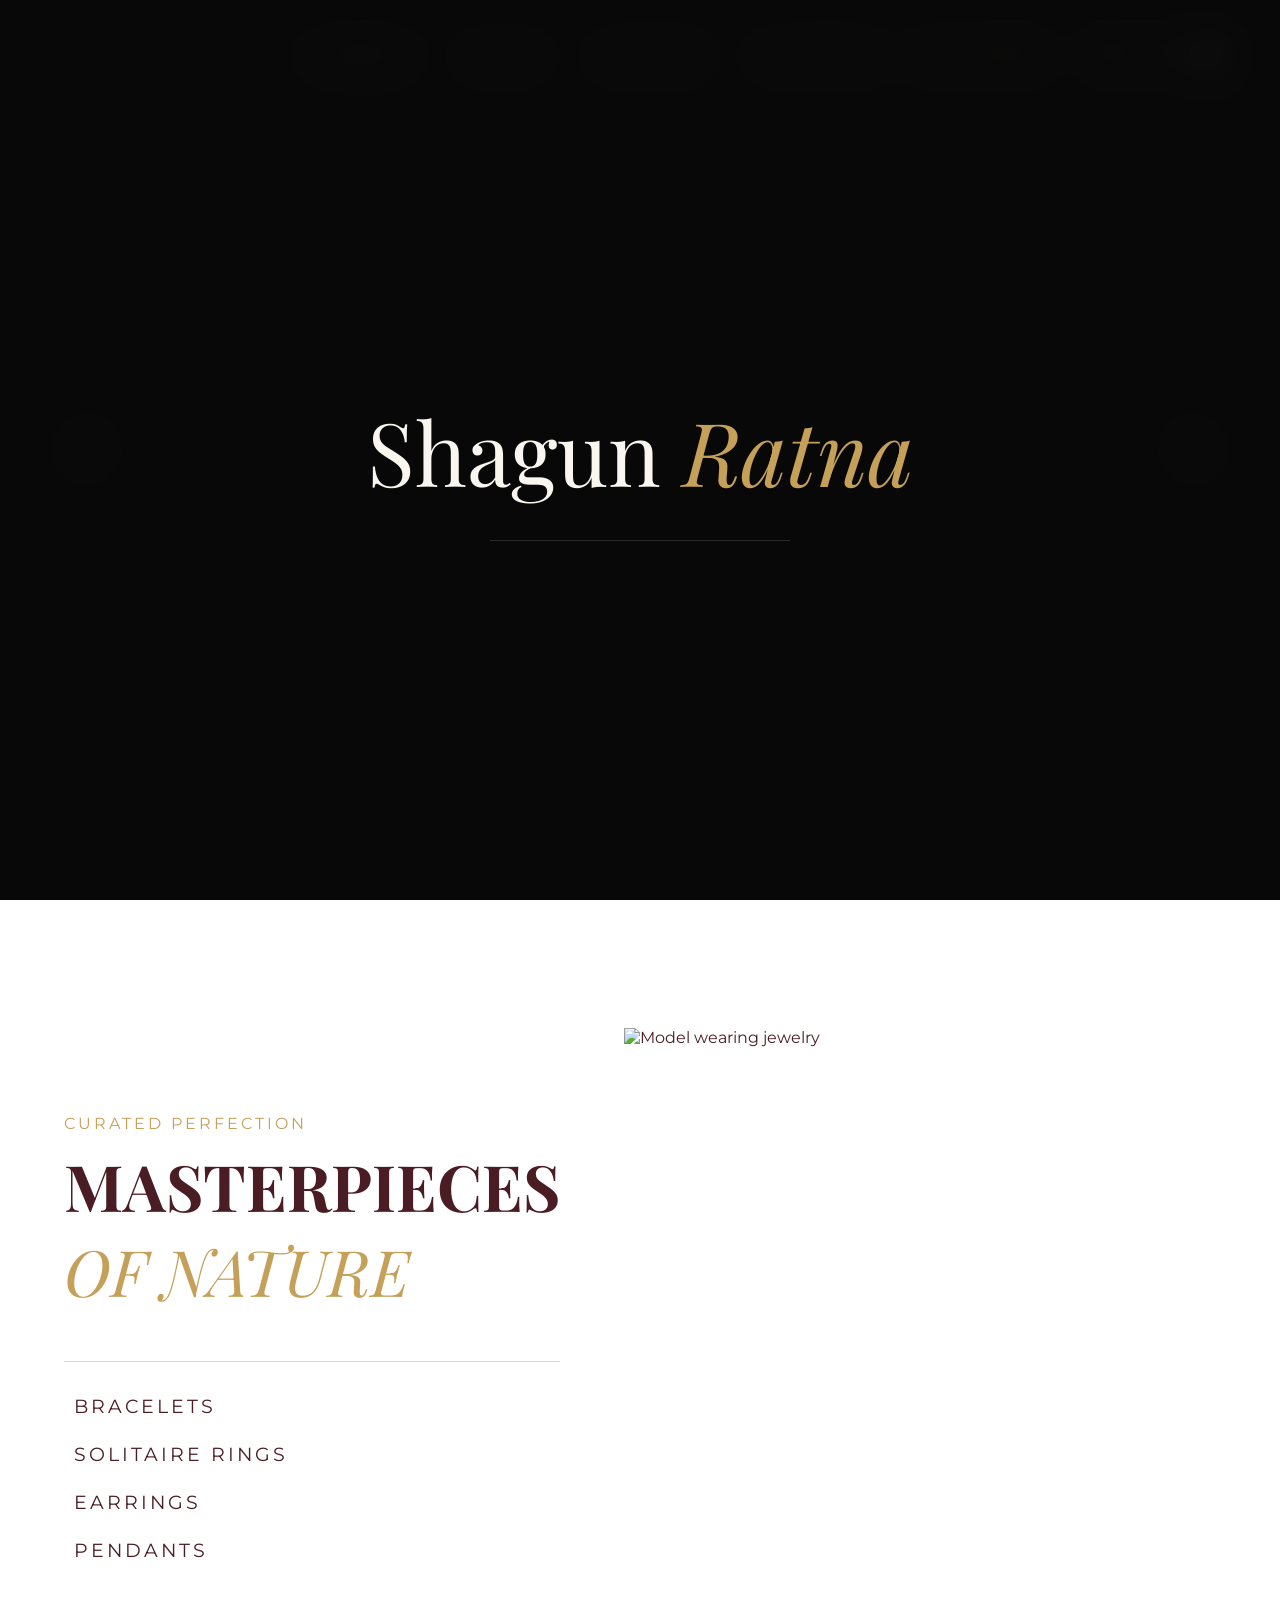
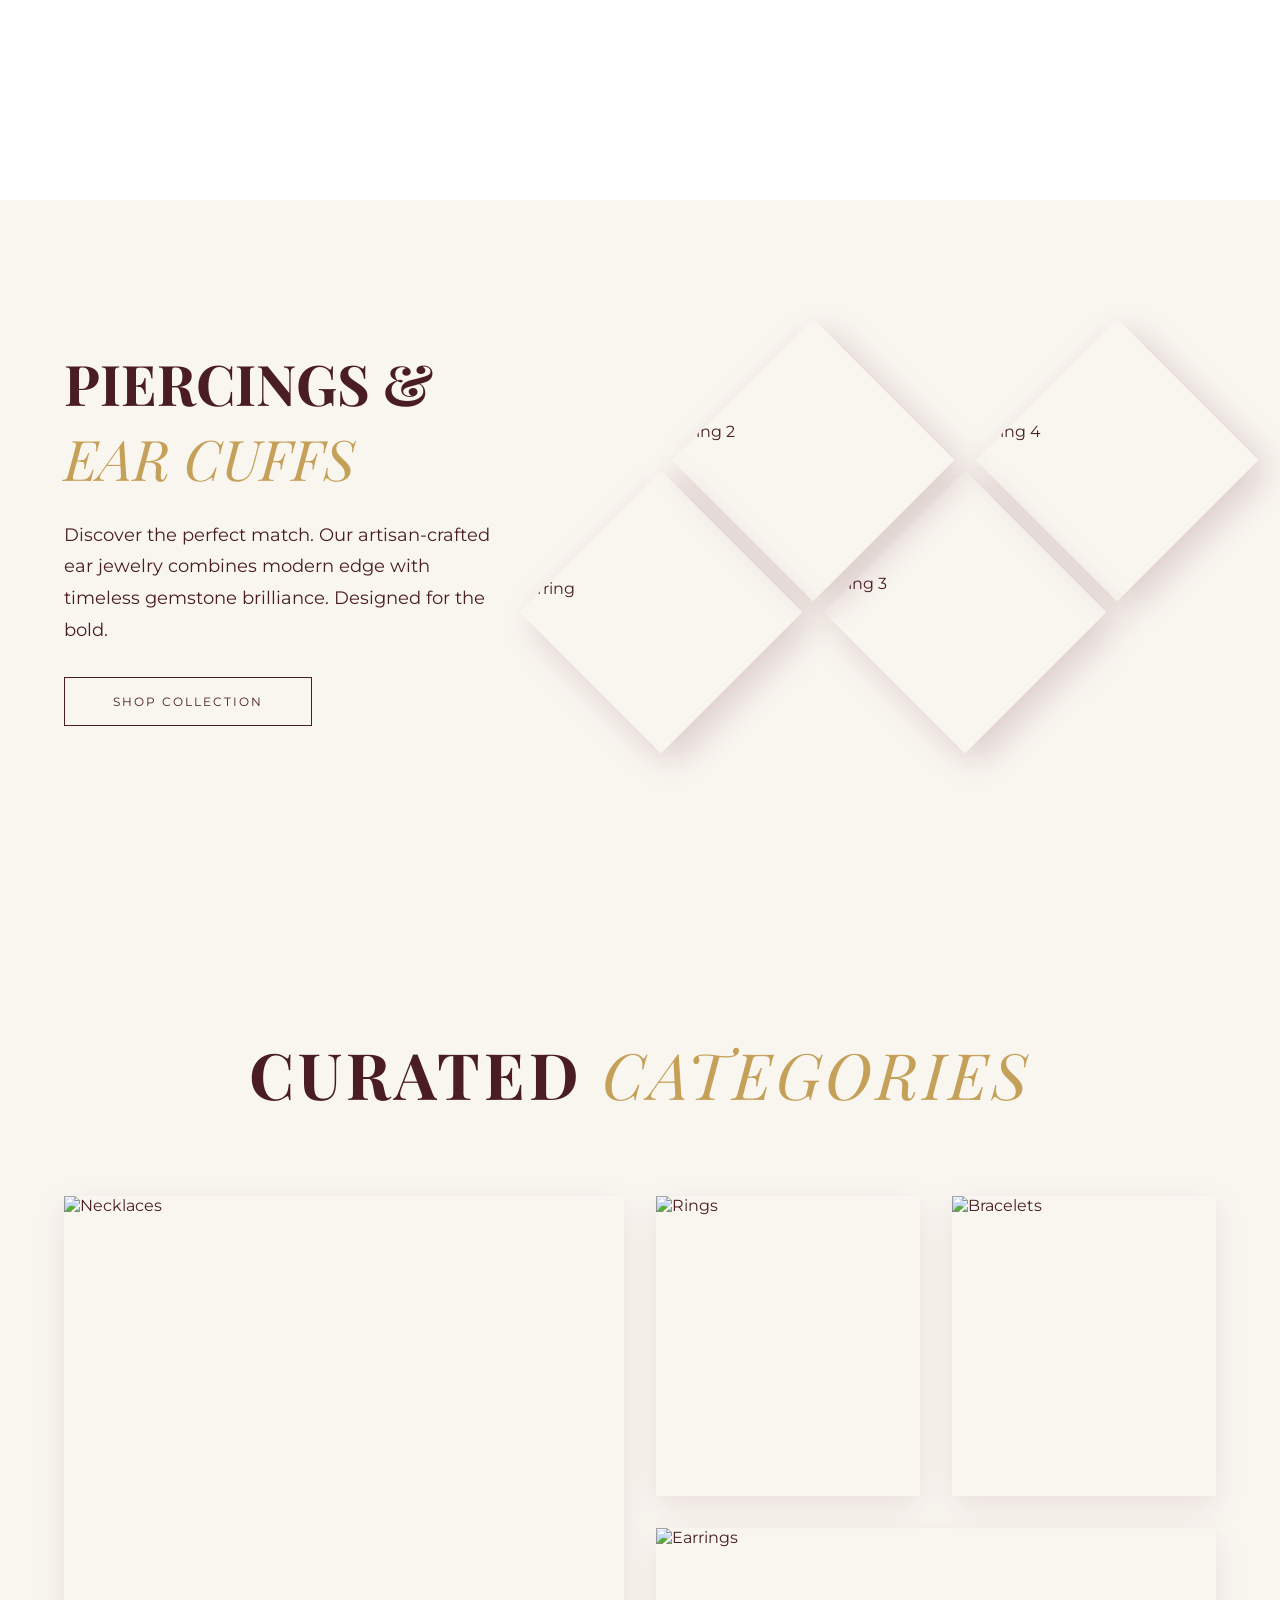
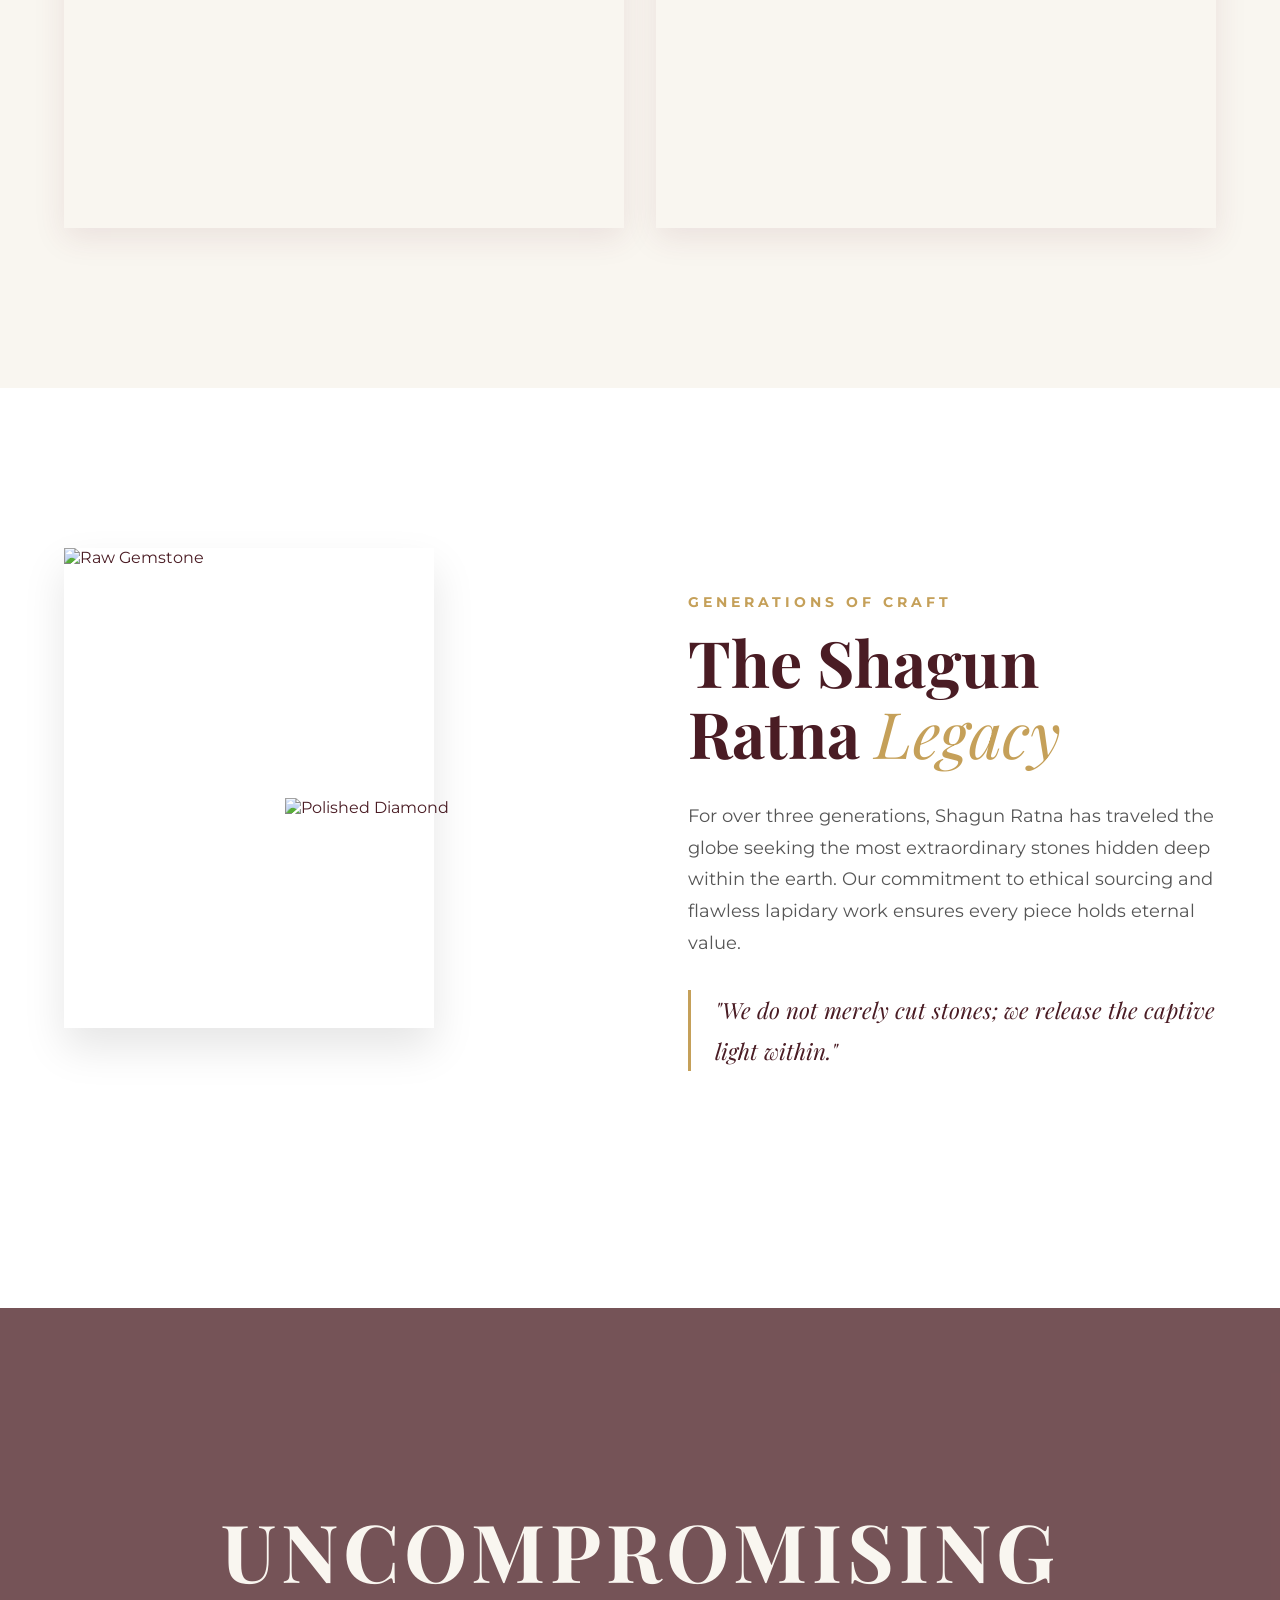
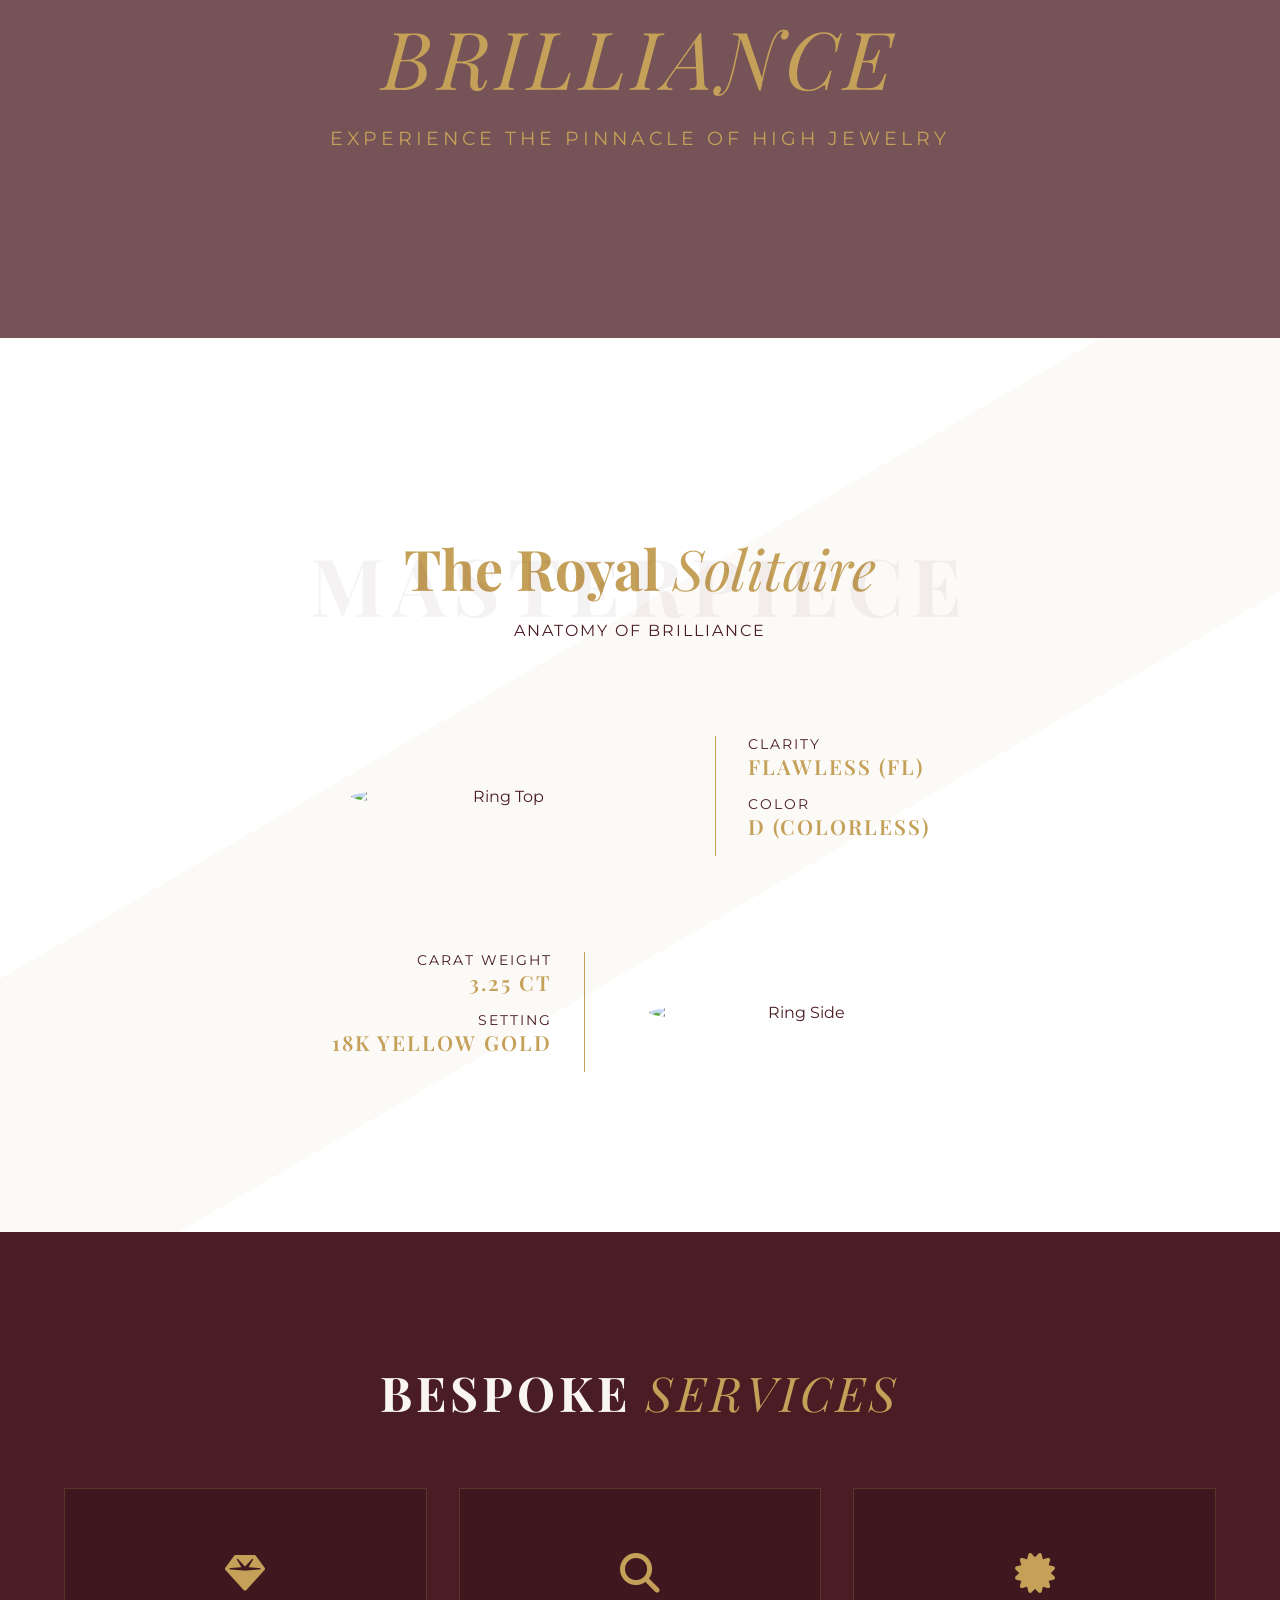
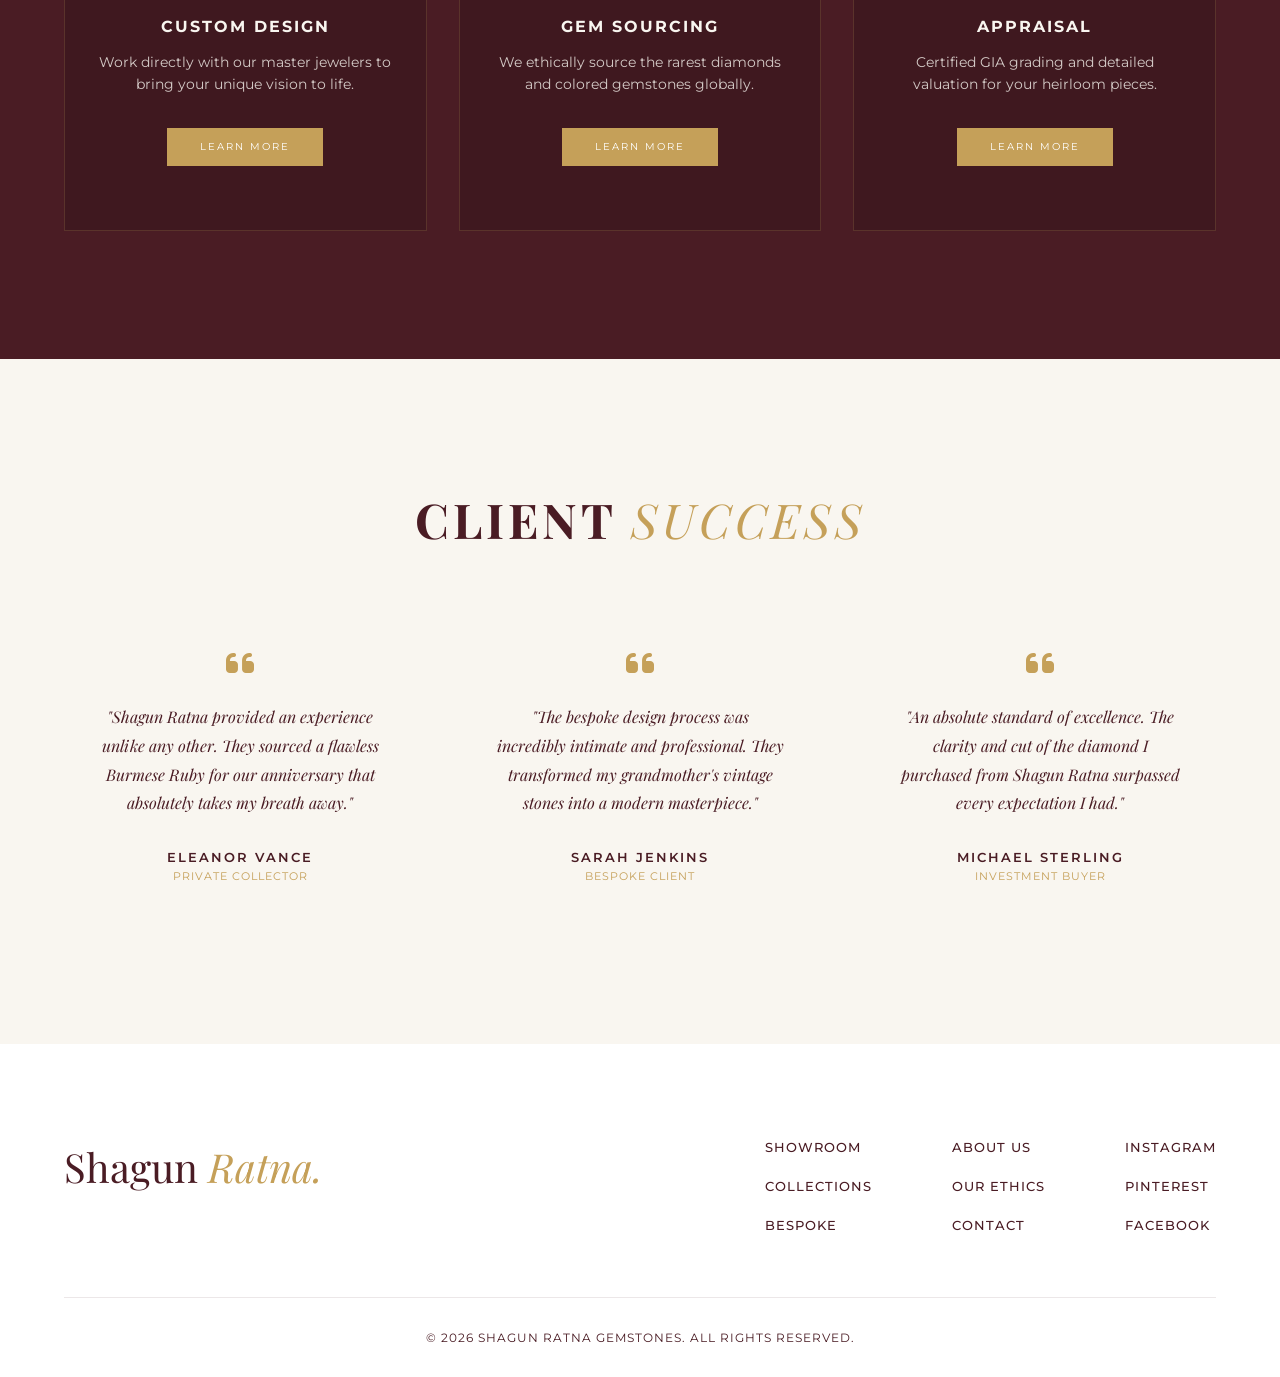
==== commit be03d865: "first commit" ====
--- a/index.html
+++ b/index.html
@@ -18,14 +18,11 @@
     <script src="https://cdnjs.cloudflare.com/ajax/libs/gsap/3.12.2/ScrollTrigger.min.js"></script>
 
     <style>
-        /* --- UPDATED PREMIUM COLOR PALETTE --- */
+        /* --- PREMIUM COLOR PALETTE --- */
         :root {
             --beige-60: #F9F6F0;
-            /* Cleaner, luxurious Alabaster */
             --maroon-30: #4A1C24;
-            /* Deeper, richer Burgundy */
             --gold-10: #C5A059;
-            /* Refined Champagne Gold */
             --white: #FFFFFF;
             --black: #0A0A0A;
         }
@@ -52,7 +49,6 @@
             font-family: 'Playfair Display', serif;
         }
 
-        /* Elegant Italics for Headers */
         h1 i,
         h2 i,
         .serif i {
@@ -274,27 +270,13 @@
             text-align: center;
         }
 
-        /* =========================================================
-           --- NEW EDITORIAL HERO SLIDER --- 
-           ========================================================= */
+        /* --- CENTERED HERO SLIDER --- */
         .hero {
             position: relative;
             height: 100vh;
             width: 100vw;
             overflow: hidden;
             background-color: var(--black);
-        }
-
-        /* Elegant Thin Frame Inside Hero */
-        .hero-frame {
-            position: absolute;
-            inset: 1.5rem;
-            border: 1px solid rgba(197, 160, 89, 0.25);
-            /* Subtle gold */
-            pointer-events: none;
-            z-index: 15;
-            border-bottom: none;
-            /* Let the bottom breathe */
         }
 
         .slide {
@@ -329,118 +311,98 @@
             background-size: cover;
             background-position: center;
             transform: scale(1.1);
-            /* Starts zoomed in for Ken Burns effect */
-        }
-
-        /* Rich Premium Gradient Overlay */
+        }
+
         .hero-img::after {
             content: '';
             position: absolute;
             inset: 0;
-            background: linear-gradient(to top, rgba(10, 10, 10, 0.8) 0%, rgba(74, 28, 36, 0.3) 50%, rgba(10, 10, 10, 0.4) 100%);
-        }
-
-        /* Asymmetrical Editorial Layout */
-        .hero-content-editorial {
+            background: rgba(0, 0, 0, 0.5);
+        }
+
+        .hero-content-centered {
             position: absolute;
-            bottom: 8%;
-            left: 4rem;
-            right: 4rem;
-            display: flex;
-            justify-content: space-between;
-            align-items: flex-end;
+            top: 50%;
+            left: 50%;
+            transform: translate(-50%, -50%);
+            text-align: center;
             z-index: 20;
-            color: var(--beige-60);
-        }
-
-        /* Title Wrapping for Mask Reveal */
-        .hero-title-wrapper {
-            overflow: hidden;
-            padding-bottom: 10px;
+            color: var(--white);
+            width: 100%;
+            padding: 0 20px;
         }
 
         .gs-hero-title {
-            font-size: 7vw;
+            font-size: 4.5rem;
+            font-weight: 400;
+            margin-bottom: 1rem;
+            letter-spacing: 1px;
+            line-height: 1.2;
+            opacity: 0;
+        }
+
+        .gs-hero-sub {
+            font-family: 'Montserrat', sans-serif;
+            font-size: 1rem;
             font-weight: 300;
-            line-height: 0.9;
-            text-transform: uppercase;
-            letter-spacing: 2px;
-            transform: translateY(100%);
-            /* Hidden state for GSAP */
-        }
-
-        .hero-meta {
-            text-align: right;
-            display: flex;
-            flex-direction: column;
-            align-items: flex-end;
-            gap: 1.5rem;
-        }
-
-        .gs-hero-sub {
-            font-size: 0.8rem;
-            letter-spacing: 4px;
-            text-transform: uppercase;
-            color: var(--gold-10);
-        }
-
-        /* Elegant Text Button */
-        .btn-text {
-            color: var(--white);
+            letter-spacing: 1px;
+            margin-bottom: 2.5rem;
+            opacity: 0;
+        }
+
+        .btn-outline-light {
+            display: inline-block;
+            padding: 1rem 3rem;
             text-decoration: none;
             font-size: 0.75rem;
             text-transform: uppercase;
-            letter-spacing: 3px;
-            display: flex;
-            align-items: center;
-            gap: 15px;
-            transition: color 0.3s;
-        }
-
-        .btn-text i {
-            font-size: 1rem;
-            color: var(--gold-10);
-            transition: transform 0.4s cubic-bezier(0.4, 0, 0.2, 1);
-        }
-
-        .btn-text:hover {
-            color: var(--gold-10);
-        }
-
-        .btn-text:hover i {
-            transform: translateX(10px);
+            letter-spacing: 2px;
+            transition: all 0.3s ease;
+            cursor: pointer;
+            border: 1px solid rgba(255, 255, 255, 0.6);
+            color: var(--white);
+            opacity: 0;
+        }
+
+        .btn-outline-light:hover {
+            background: var(--white);
+            color: var(--black);
         }
 
         .slider-arrows {
             position: absolute;
-            bottom: 8%;
-            left: 50%;
-            transform: translateX(-50%);
-            display: flex;
-            gap: 2rem;
+            top: 50%;
+            left: 0;
+            width: 100%;
+            transform: translateY(-50%);
+            display: flex;
+            justify-content: space-between;
+            padding: 0 4rem;
             z-index: 20;
+            pointer-events: none;
         }
 
         .slider-arrow {
-            width: 40px;
-            height: 40px;
+            width: 45px;
+            height: 45px;
             border-radius: 50%;
-            border: 1px solid rgba(255, 255, 255, 0.2);
+            border: 1px solid rgba(255, 255, 255, 0.3);
             display: flex;
             align-items: center;
             justify-content: center;
             color: var(--white);
-            font-size: 0.8rem;
+            font-size: 0.9rem;
             cursor: pointer;
+            pointer-events: auto;
             transition: all 0.4s ease;
             backdrop-filter: blur(5px);
         }
 
         .slider-arrow:hover {
-            background: var(--gold-10);
-            border-color: var(--gold-10);
+            background: var(--white);
+            border-color: var(--white);
             color: var(--black);
-            transform: scale(1.1);
+            transform: scale(1.05);
         }
 
         /* --- Login / Register Modals --- */
@@ -535,7 +497,7 @@
             color: var(--maroon-30);
         }
 
-        /* --- Section 1: Clean Editorial Categories --- */
+        /* --- Existing Sections --- */
         .editorial-intro {
             display: flex;
             padding: 8rem 4rem;
@@ -608,7 +570,6 @@
             object-fit: cover;
         }
 
-        /* --- Section 2: Diamond Layout / Showroom --- */
         .diamond-section {
             padding: 8rem 4rem;
             background: var(--beige-60);
@@ -685,7 +646,9 @@
             grid-row: 2;
         }
 
-        /* --- NEW SECTION: Horizontal Scroll Showcase --- */
+        /* =========================================================
+           --- UPDATED HORIZONTAL SHOWCASE HEADER --- 
+           ========================================================= */
         .horizontal-showcase {
             background: var(--maroon-30);
             color: var(--beige-60);
@@ -699,23 +662,46 @@
         }
 
         .hs-header {
+            display: flex;
+            flex-direction: column;
+            align-items: center;
             text-align: center;
-            margin-bottom: 4rem;
+            margin-bottom: 6rem;
             padding: 0 4rem;
         }
 
+        /* New Gold Line Decoration */
+        .hs-line {
+            width: 1px;
+            height: 80px;
+            background-color: var(--gold-10);
+            margin-bottom: 2rem;
+            transform-origin: top;
+        }
+
+        /* Wrappers for Mask Reveal Animation */
+        .hs-title-wrapper,
+        .hs-sub-wrapper {
+            overflow: hidden;
+            padding-bottom: 5px;
+            /* Prevent cutting off descenders */
+        }
+
         .hs-header h2 {
-            font-size: 4rem;
+            font-size: 5.5rem;
             color: var(--gold-10);
-            margin-bottom: 1rem;
-            text-transform: uppercase;
-            letter-spacing: 4px;
+            margin-bottom: 1.5rem;
+            text-transform: uppercase;
+            letter-spacing: 8px;
+            line-height: 1;
         }
 
         .hs-header p {
-            font-size: 1.2rem;
-            letter-spacing: 3px;
-            text-transform: uppercase;
+            font-size: 1rem;
+            letter-spacing: 5px;
+            text-transform: uppercase;
+            color: var(--beige-60);
+            font-weight: 300;
         }
 
         .hs-container {
@@ -773,7 +759,6 @@
             letter-spacing: 2px;
         }
 
-        /* --- NEW SECTION: Masonry Categories --- */
         .masonry-section {
             padding: 10rem 4rem;
             background: var(--beige-60);
@@ -858,7 +843,6 @@
             transform: translateY(0);
         }
 
-        /* --- Section 3: Heritage Storytelling --- */
         .heritage-section {
             padding: 10rem 4rem;
             background: var(--white);
@@ -932,7 +916,6 @@
             padding-left: 1.5rem;
         }
 
-        /* --- Section 4: Parallax Banner --- */
         .parallax-banner {
             position: relative;
             width: 100vw;
@@ -979,7 +962,6 @@
             text-transform: uppercase;
         }
 
-        /* --- Section 5: Timeline / Anatomy Layout --- */
         .anatomy-section {
             background: var(--white);
             padding: 10rem 4rem;
@@ -1069,7 +1051,6 @@
             font-family: 'Playfair Display', serif;
         }
 
-        /* --- Section 6: Structured Services Grid --- */
         .services-section {
             padding: 8rem 4rem;
             background-color: var(--maroon-30);
@@ -1129,7 +1110,6 @@
             margin-bottom: 2rem;
         }
 
-        /* --- Section 7: Testimonials --- */
         .testimonial-section {
             padding: 8rem 4rem;
             background: var(--beige-60);
@@ -1188,7 +1168,6 @@
             letter-spacing: 1px;
         }
 
-        /* --- Footer --- */
         footer {
             background-color: var(--white);
             padding: 6rem 4rem 2rem 4rem;
@@ -1264,7 +1243,7 @@
         <a href="#" class="logo serif">Shagun <span>Ratna</span></a>
         <ul class="nav-links">
             <li><a href="#">Showroom</a></li>
-            <li><a href="#">High Jewelry</a></li>
+            <li><a href="catalog.html">Catalog</a></li>
             <li><a href="#">Loose Gems</a></li>
             <li><a href="#">Our Heritage</a></li>
         </ul>
@@ -1280,57 +1259,40 @@
     </nav>
 
     <section class="hero" id="heroSlider">
-        <div class="hero-frame"></div>
         <div class="slide slide-active">
             <div class="hero-img-wrap">
                 <div class="hero-img"
                     style="background-image: url('https://images.unsplash.com/photo-1596401057633-54a8fe8ef647?q=80&w=1920&auto=format&fit=crop');">
                 </div>
             </div>
-            <div class="hero-content-editorial">
-                <div class="hero-title-wrapper">
-                    <h1 class="gs-hero-title serif">Rare<br><i>Elegance</i></h1>
-                </div>
-                <div class="hero-meta">
-                    <p class="gs-hero-sub">The 2026 Gemstone Collection</p>
-                    <a href="#" class="btn-text gs-hero-btn">Enter Vault <i class="fas fa-long-arrow-alt-right"></i></a>
-                </div>
-            </div>
-        </div>
-
+            <div class="hero-content-centered">
+                <h1 class="gs-hero-title serif">Discover Timeless<br>Elegance</h1>
+                <p class="gs-hero-sub">Featuring bold and beautiful designs</p>
+                <a href="#" class="btn-outline-light gs-hero-btn">Shop Now</a>
+            </div>
+        </div>
         <div class="slide">
             <div class="hero-img-wrap">
                 <div class="hero-img"
                     style="background-image: url('https://images.unsplash.com/photo-1601121141461-9d6647bca1ed?q=80&w=1920&auto=format&fit=crop');">
                 </div>
             </div>
-            <div class="hero-content-editorial">
-                <div class="hero-title-wrapper">
-                    <h1 class="gs-hero-title serif">Eternal<br><i>Craft</i></h1>
-                </div>
-                <div class="hero-meta">
-                    <p class="gs-hero-sub">Masterpieces of Nature</p>
-                    <a href="#" class="btn-text gs-hero-btn">Discover More <i
-                            class="fas fa-long-arrow-alt-right"></i></a>
-                </div>
-            </div>
-        </div>
-
+            <div class="hero-content-centered">
+                <h1 class="gs-hero-title serif">Masterpieces of<br>Nature</h1>
+                <p class="gs-hero-sub">Ethically sourced, flawlessly cut</p>
+                <a href="#" class="btn-outline-light gs-hero-btn">Shop Now</a>
+            </div>
+        </div>
         <div class="slide">
             <div class="hero-img-wrap">
                 <div class="hero-img"
                     style="background-image: url('https://images.unsplash.com/photo-1574634534894-89d7576c8259?q=80&w=1920&auto=format&fit=crop');">
                 </div>
             </div>
-            <div class="hero-content-editorial">
-                <div class="hero-title-wrapper">
-                    <h1 class="gs-hero-title serif">Flawless<br><i>Cuts</i></h1>
-                </div>
-                <div class="hero-meta">
-                    <p class="gs-hero-sub">Ethically Sourced Diamonds</p>
-                    <a href="#" class="btn-text gs-hero-btn">View Showroom <i
-                            class="fas fa-long-arrow-alt-right"></i></a>
-                </div>
+            <div class="hero-content-centered">
+                <h1 class="gs-hero-title serif">Uncompromising<br>Brilliance</h1>
+                <p class="gs-hero-sub">Experience the pinnacle of high jewelry</p>
+                <a href="#" class="btn-outline-light gs-hero-btn">Shop Now</a>
             </div>
         </div>
 
@@ -1381,11 +1343,18 @@
         </div>
     </section>
 
-    <section class="horizontal-showcase" id="horizontalShowcase">
+    <!-- <section class="horizontal-showcase" id="horizontalShowcase">
+
         <div class="hs-header">
-            <h2 class="serif gs-rev">The Master <i>Collection</i></h2>
-            <p class="gs-rev">Scroll to explore our finest creations</p>
-        </div>
+            <div class="hs-line"></div>
+            <div class="hs-title-wrapper">
+                <h2 class="serif hs-title">The Master <i>Collection</i></h2>
+            </div>
+            <div class="hs-sub-wrapper">
+                <p class="hs-sub">Scroll to explore our finest creations</p>
+            </div>
+        </div>
+
         <div class="hs-container">
             <div class="hs-wrapper" id="hsWrapper">
                 <div class="hs-item"><img
@@ -1430,7 +1399,7 @@
                 </div>
             </div>
         </div>
-    </section>
+    </section> -->
 
     <section class="masonry-section">
         <div class="masonry-header">
@@ -1631,27 +1600,20 @@
             gsap.registerPlugin(ScrollTrigger);
 
             // --- 1. PRELOADER & CINEMATIC TEXT ANIMATION ---
-
             const tlLoader = gsap.timeline({
                 onComplete: () => {
                     document.getElementById('preloader').style.display = 'none';
-                    // Start first slide Ken Burns immediately after load
                     gsap.to(".slide-active .hero-img", { scale: 1, duration: 6, ease: "power1.out" });
                 }
             });
 
-            // 1. Cinematic reveal of the large text
             tlLoader.fromTo("#cinematic-text",
                 { opacity: 0, scale: 0.8, filter: "blur(20px)" },
                 { opacity: 1, scale: 1, filter: "blur(0px)", duration: 2, ease: "power4.out" }
             )
-                // 2. Load the line
                 .to(".loader-line", { width: "100%", duration: 1.5, ease: "power2.inOut" }, "-=1")
-                // 3. Fade out the loader line wrapper
                 .to(".loader-line-wrapper", { opacity: 0, duration: 0.5 })
-                // 4. Fade out the background to reveal the hero section
                 .to("#preloader", { opacity: 0, duration: 0.8, ease: "power2.inOut" })
-                // 5. Fly the massive text into the top left corner to become the logo
                 .to("#cinematic-text", {
                     top: "2.8rem",
                     left: "4rem",
@@ -1663,20 +1625,17 @@
                     duration: 1.5,
                     ease: "power4.inOut",
                     onComplete: () => {
-                        // Swap cinematic text for the actual logo in the DOM
                         document.querySelector('.logo').style.opacity = 1;
                         document.getElementById('cinematic-text').style.display = 'none';
                     }
                 }, "-=0.8")
-                // 6. Mask Reveal the Hero Title
                 .fromTo(".slide-active .gs-hero-title",
-                    { yPercent: 100 },
-                    { yPercent: 0, duration: 1.5, ease: "expo.out" }, "-=1"
+                    { y: 40, opacity: 0 },
+                    { y: 0, opacity: 1, duration: 1.2, ease: "power3.out" }, "-=1"
                 )
-                // 7. Fade in subtext and button
                 .fromTo(".slide-active .gs-hero-sub, .slide-active .gs-hero-btn",
                     { opacity: 0, y: 20 },
-                    { opacity: 1, y: 0, duration: 1, stagger: 0.2, ease: "power3.out" }, "-=1"
+                    { opacity: 1, y: 0, duration: 1, stagger: 0.2, ease: "power3.out" }, "-=0.8"
                 );
 
 
@@ -1688,7 +1647,7 @@
             });
 
 
-            // --- 3. Hero Image Slider Logic (Updated for Editorial Animations) ---
+            // --- 3. Centered Hero Image Slider Logic ---
             const slides = document.querySelectorAll('.slide');
             let currentSlide = 0;
             let isAnimating = false;
@@ -1705,8 +1664,7 @@
                     onComplete: () => {
                         outSlide.classList.remove('slide-active');
                         inSlide.classList.add('slide-active');
-                        // Reset outSlide elements
-                        gsap.set(outSlide.querySelector('.gs-hero-title'), { yPercent: 100 });
+                        gsap.set(outSlide.querySelector('.gs-hero-title'), { y: 40, opacity: 0 });
                         gsap.set(outSlide.querySelectorAll('.gs-hero-sub, .gs-hero-btn'), { opacity: 0, y: 20 });
                         gsap.set(outSlide.querySelector('.hero-img'), { scale: 1.1 });
                         isAnimating = false;
@@ -1715,15 +1673,11 @@
 
                 tl.set(inSlide, { zIndex: 1, autoAlpha: 1 })
                     .set(outSlide, { zIndex: 2 })
-                    // Crossfade
                     .to(outSlide, { autoAlpha: 0, duration: 1.2, ease: "power2.inOut" })
-                    // Start Ken burns on incoming image
                     .to(inSlide.querySelector('.hero-img'), { scale: 1, duration: 6, ease: "power1.out" }, 0)
-                    // Mask Reveal Title
                     .fromTo(inSlide.querySelector('.gs-hero-title'),
-                        { yPercent: 100 },
-                        { yPercent: 0, duration: 1.5, ease: "expo.out" }, "-=0.8")
-                    // Fade Sub and Btn
+                        { y: 40, opacity: 0 },
+                        { y: 0, opacity: 1, duration: 1.2, ease: "power3.out" }, "-=0.8")
                     .fromTo(inSlide.querySelectorAll('.gs-hero-sub, .gs-hero-btn'),
                         { opacity: 0, y: 20 },
                         { opacity: 1, y: 0, duration: 1, stagger: 0.2, ease: "power3.out" }, "-=1");
@@ -1797,6 +1751,20 @@
 
             // --- 6. ScrollTrigger Animations (Reverse on Scroll Up) ---
 
+            // UPDATED THE MASTER COLLECTION HEADER REVEAL ANIMATION
+            const tlHsHeader = gsap.timeline({
+                scrollTrigger: {
+                    trigger: ".horizontal-showcase",
+                    start: "top 75%",
+                    toggleActions: "play reverse play reverse"
+                }
+            });
+
+            tlHsHeader.fromTo(".hs-line", { scaleY: 0 }, { scaleY: 1, duration: 1, ease: "expo.inOut" })
+                .fromTo(".hs-title", { yPercent: 100 }, { yPercent: 0, duration: 1.2, ease: "expo.out" }, "-=0.4")
+                .fromTo(".hs-sub", { yPercent: 100, opacity: 0 }, { yPercent: 0, opacity: 1, duration: 1, ease: "power3.out" }, "-=0.8");
+
+
             gsap.from(".gs-m-item", {
                 scrollTrigger: {
                     trigger: ".masonry-grid", start: "top 80%",
